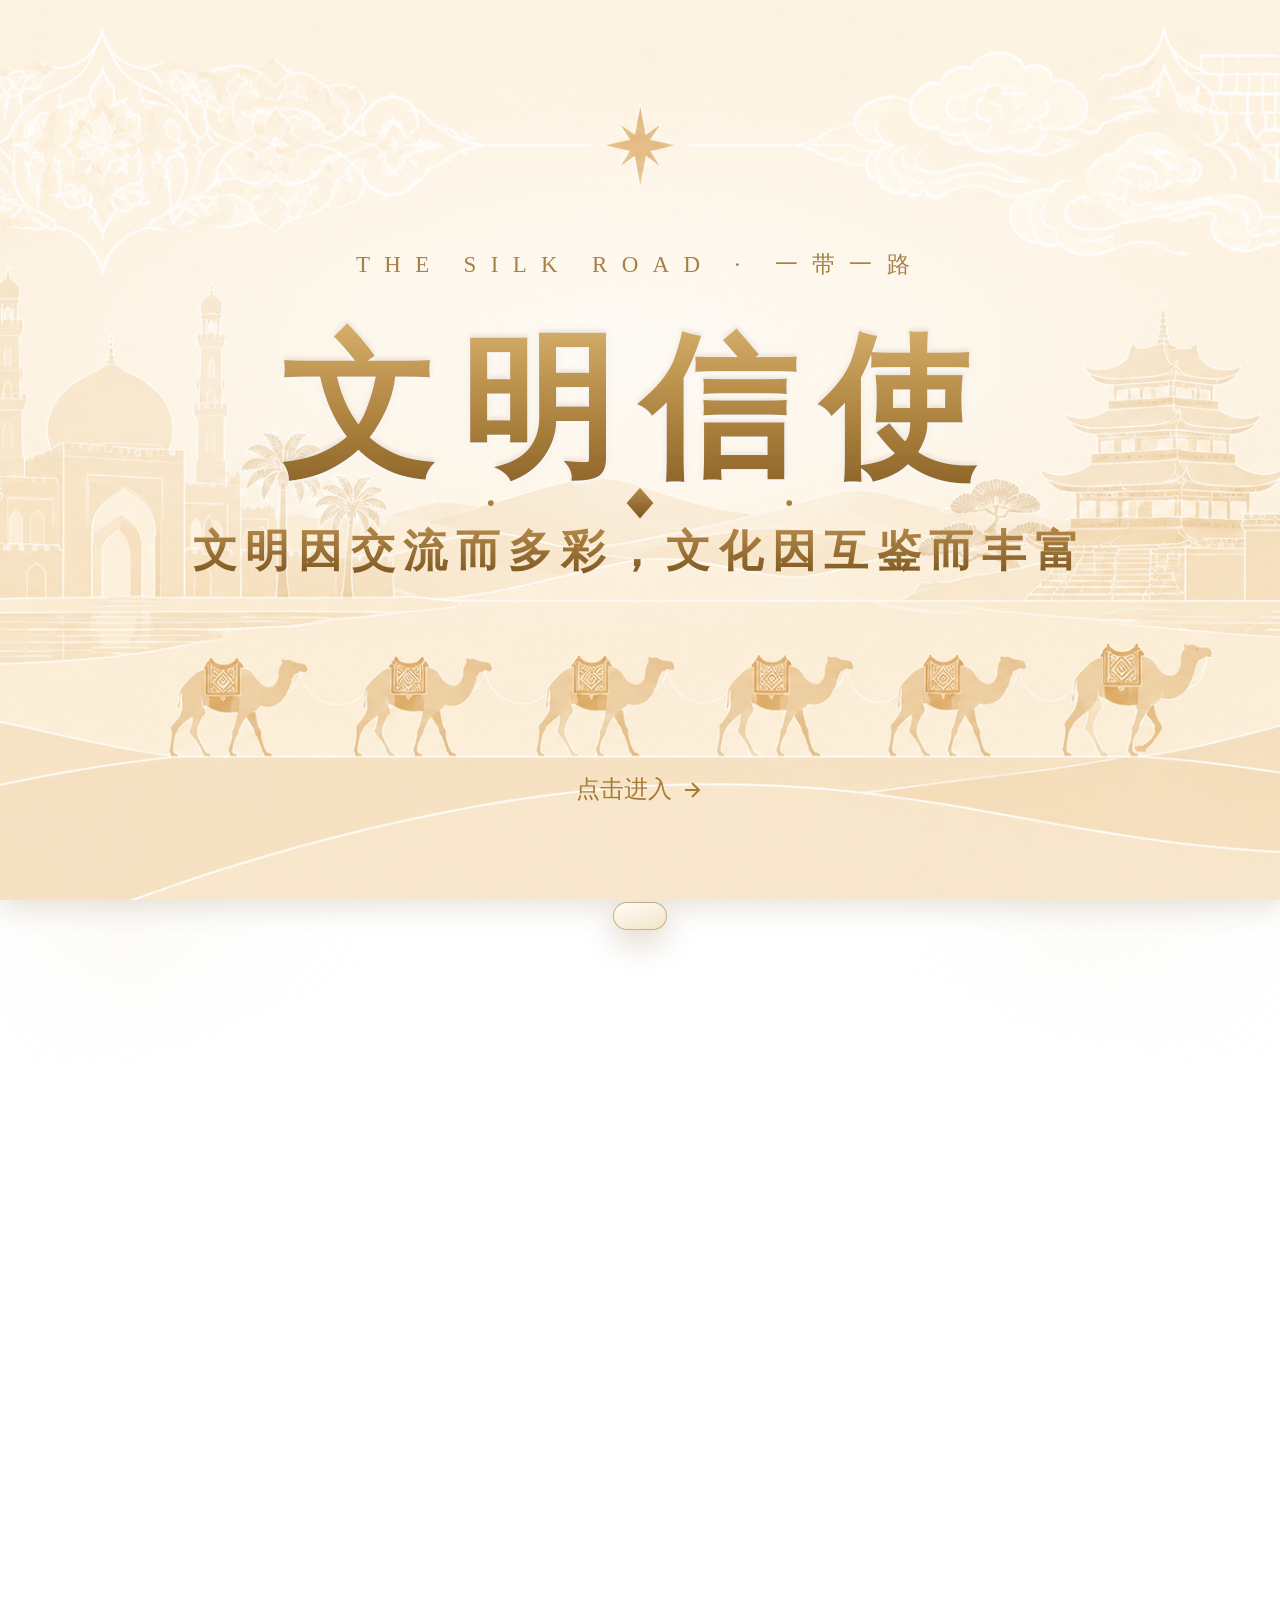
==== index.html @ 12fa2838 "文明信使：中阿数字文化交流平台" ====
<!DOCTYPE html>
<html lang="zh-CN" data-theme="light" data-lang="zh">
<head>
<meta charset="UTF-8">
<meta name="viewport" content="width=device-width, initial-scale=1.0">
<title>文明信使 · 中阿数字文化交流平台</title>
<link rel="stylesheet" href="vendor/swiper-bundle.min.css">
<link rel="stylesheet" href="style.css">
</head>
<body class="cover-open">

<!-- ============ 首屏封面 ============ -->

<!-- ---------- 夜蓝金版：深色主题 ---------- -->
<div id="cover-dark" class="cover-screen">
  <svg xmlns="http://www.w3.org/2000/svg" viewBox="0 0 1672 941" preserveAspectRatio="xMidYMid slice" role="img" aria-label="文明信使 · 一带一路封面（夜蓝金）">
    <defs>
      <clipPath id="n-frame"><rect x="0" y="0" width="1672" height="941"/></clipPath>

      <linearGradient id="n-gold" x1="0" y1="0" x2="0" y2="1">
        <stop offset="0"   stop-color="#FFF0C6"/>
        <stop offset="0.30" stop-color="#F0D290"/>
        <stop offset="0.62" stop-color="#DDB667"/>
        <stop offset="1"   stop-color="#C09343"/>
      </linearGradient>
      <linearGradient id="n-goldSoft" x1="0" y1="0" x2="0" y2="1">
        <stop offset="0" stop-color="#F4DCA4"/>
        <stop offset="1" stop-color="#C89A4D"/>
      </linearGradient>
      <linearGradient id="n-goldLine" x1="0" y1="0" x2="1" y2="0">
        <stop offset="0"   stop-color="#E0B96A" stop-opacity="0"/>
        <stop offset="0.5" stop-color="#E8C784" stop-opacity="0.95"/>
        <stop offset="1"   stop-color="#E0B96A" stop-opacity="0"/>
      </linearGradient>

      <!-- 标题下方极淡的暗部，稳住字的下缘 -->
      <radialGradient id="n-hold" cx="0.5" cy="0.44" r="0.55">
        <stop offset="0" stop-color="#03080F" stop-opacity="0.55"/>
        <stop offset="1" stop-color="#03080F" stop-opacity="0"/>
      </radialGradient>

      <filter id="n-halo" x="-30%" y="-40%" width="160%" height="180%">
        <feDropShadow dx="0" dy="0" stdDeviation="14" flood-color="#E0B96A" flood-opacity="0.28"/>
      </filter>
    </defs>

    <g clip-path="url(#n-frame)">
      <image href="素材/poster_flat_base_navy_gold_16x9.png" x="0" y="0" width="1672" height="941" preserveAspectRatio="none"/>

      <rect x="180" y="120" width="1312" height="560" fill="url(#n-hold)"/>

      <!-- 顶部细金线 -->
      <line x1="350" y1="318" x2="1322" y2="318" stroke="url(#n-goldLine)" stroke-width="1.1" opacity="0.8"/>

      <!-- 主标题 -->
      <g font-family="'Source Han Serif SC','Noto Serif SC','Songti SC',STSong,'SimSun',serif">
        <text x="836" y="282" text-anchor="middle" font-size="24" font-weight="500"
              letter-spacing="15" fill="#CBAA6F" opacity="0.85">THE SILK ROAD · 一带一路</text>
        <text x="836" y="478" text-anchor="middle" font-size="162" font-weight="900"
              letter-spacing="26" fill="url(#n-gold)" filter="url(#n-halo)">文明信使</text>
      </g>

      <!-- 分隔 -->
      <g>
        <path d="M836 506 l14 16 -14 16 -14 -16 z" fill="#E0B96A"/>
        <line x1="688" y1="522" x2="792" y2="522" stroke="url(#n-goldLine)" stroke-width="1.6"/>
        <line x1="880" y1="522" x2="984" y2="522" stroke="url(#n-goldLine)" stroke-width="1.6"/>
        <circle cx="680" cy="522" r="3" fill="#E0B96A"/>
        <circle cx="992" cy="522" r="3" fill="#E0B96A"/>
      </g>

      <!-- 副标题 -->
      <g font-family="'Source Han Serif SC','Noto Serif SC','Songti SC',STSong,'SimSun',serif">
        <text x="836" y="588" text-anchor="middle" font-size="46" font-weight="600"
              letter-spacing="9" fill="url(#n-goldSoft)">文明因交流而多彩，文化因互鉴而丰富</text>
      </g>

      <line x1="430" y1="636" x2="1242" y2="636" stroke="url(#n-goldLine)" stroke-width="1" opacity="0.7"/>
    </g>
  </svg>

  <div class="enter-btn" onclick="enterWebsite()" style="cursor:pointer; font-size:1.5rem; display:flex; align-items:center; justify-content:center; gap:8px; position:absolute; bottom:10%; width:100%; z-index:10000; color:#E8C784;">点击进入 <svg width="24" height="24" viewBox="0 0 24 24" fill="none" stroke="currentColor" stroke-width="2"><path d="M5 12h14M12 5l7 7-7 7"/></svg></div>
</div>

<!-- ---------- 白金版：浅色主题 ---------- -->
<div id="cover-light" class="cover-screen">
  <svg xmlns="http://www.w3.org/2000/svg" viewBox="0 0 1672 941" preserveAspectRatio="xMidYMid slice" role="img" aria-label="文明信使 · 一带一路封面（白金）">
    <defs>
      <clipPath id="cv-frame"><rect x="0" y="0" width="1672" height="941"/></clipPath>

      <!-- 白金版的金：比米金版再深一档，靠暖棕金压住浅底 -->
      <linearGradient id="cv-gold" x1="0" y1="0" x2="0" y2="1">
        <stop offset="0"   stop-color="#D6AF6C"/>
        <stop offset="0.34" stop-color="#BD944F"/>
        <stop offset="0.66" stop-color="#A57B38"/>
        <stop offset="1"   stop-color="#8A6128"/>
      </linearGradient>
      <linearGradient id="cv-goldDark" x1="0" y1="0" x2="0" y2="1">
        <stop offset="0" stop-color="#B4894A"/>
        <stop offset="1" stop-color="#7E5822"/>
      </linearGradient>
      <linearGradient id="cv-goldLine" x1="0" y1="0" x2="1" y2="0">
        <stop offset="0"   stop-color="#C9A55E" stop-opacity="0"/>
        <stop offset="0.5" stop-color="#A8813D" stop-opacity="0.9"/>
        <stop offset="1"   stop-color="#C9A55E" stop-opacity="0"/>
      </linearGradient>

      <!-- 标题区极轻的暖白提亮，把文字从纹样里托出来 -->
      <radialGradient id="cv-lift" cx="0.5" cy="0.46" r="0.52">
        <stop offset="0" stop-color="#FFFFFF" stop-opacity="0.62"/>
        <stop offset="1" stop-color="#FFFFFF" stop-opacity="0"/>
      </radialGradient>

      <filter id="cv-letterPress" x="-20%" y="-40%" width="140%" height="180%">
        <feDropShadow dx="0" dy="2.5" stdDeviation="2.4" flood-color="#FFFFFF" flood-opacity="0.95"/>
        <feDropShadow dx="0" dy="-1.6" stdDeviation="2.2" flood-color="#6E4A16" flood-opacity="0.22"/>
      </filter>
    </defs>

    <g clip-path="url(#cv-frame)">
      <image href="poster_flat_base_white_16x9.png" x="0" y="0" width="1672" height="941" preserveAspectRatio="none"/>

      <rect x="150" y="90" width="1372" height="600" fill="url(#cv-lift)"/>

      <line x1="340" y1="318" x2="1332" y2="318" stroke="url(#cv-goldLine)" stroke-width="1.1" opacity="0.85"/>

      <!-- 主标题 -->
      <g font-family="'Source Han Serif SC','Noto Serif SC','Songti SC',STSong,'SimSun',serif">
        <text x="836" y="284" text-anchor="middle" font-size="24" font-weight="500"
              letter-spacing="15" fill="#9C7534" opacity="0.9">THE SILK ROAD · 一带一路</text>
        <text x="836" y="482" text-anchor="middle" font-size="162" font-weight="900"
              letter-spacing="26" fill="url(#cv-gold)" filter="url(#cv-letterPress)">文明信使</text>
      </g>

      <!-- 分隔 -->
      <g>
        <path d="M836 510 l14 16 -14 16 -14 -16 z" fill="url(#cv-goldDark)"/>
        <line x1="688" y1="526" x2="792" y2="526" stroke="url(#cv-goldLine)" stroke-width="1.6"/>
        <line x1="880" y1="526" x2="984" y2="526" stroke="url(#cv-goldLine)" stroke-width="1.6"/>
        <circle cx="680" cy="526" r="3" fill="#A8813D"/>
        <circle cx="992" cy="526" r="3" fill="#A8813D"/>
      </g>

      <!-- 副标题 -->
      <g font-family="'Source Han Serif SC','Noto Serif SC','Songti SC',STSong,'SimSun',serif">
        <text x="836" y="592" text-anchor="middle" font-size="46" font-weight="600"
              letter-spacing="9" fill="url(#cv-goldDark)">文明因交流而多彩，文化因互鉴而丰富</text>
      </g>

      <line x1="430" y1="640" x2="1242" y2="640" stroke="url(#cv-goldLine)" stroke-width="1" opacity="0.75"/>
    </g>
  </svg>

  <div class="enter-btn" onclick="enterWebsite()" style="cursor:pointer; font-size:1.5rem; display:flex; align-items:center; justify-content:center; gap:8px; position:absolute; bottom:10%; width:100%; z-index:10000; color:#A57B38;">点击进入 <svg width="24" height="24" viewBox="0 0 24 24" fill="none" stroke="currentColor" stroke-width="2"><path d="M5 12h14M12 5l7 7-7 7"/></svg></div>
</div>

<!-- ============ 导航 ============ -->
<header>
  <nav class="nav">
    <div class="logo" onclick="switchPage('home')">
      <span class="crescent">☪</span>
      <span class="brand-txt" data-i18n="brand">文明信使</span>
    </div>
    <div class="nav-actions">
      <button class="btn-ghost" id="langBtn" onclick="toggleLang()">
        <span id="langLabel">العربية</span>
      </button>
      <button class="icon-btn" onclick="toggleTheme()" id="themeBtn" title="切换主题">🌙</button>
    </div>
  </nav>
</header>

<main>
  <!-- ==================== 首页 ==================== -->
  <section class="page active" id="page-home" data-page="home">
    <div class="hero">
      <div class="hero-inner">
        <h1 data-i18n="heroTitle">让文明的符号跨越山海对话</h1>
        <p data-i18n="heroSub">上传一张文化符号图片，AI 为你解读它的历史渊源、工艺演变，以及中华文明与阿拉伯世界交流的动人故事。</p>
      </div>
    </div>

    <!-- 快速入口 -->
    <div class="quick-grid">
      <div class="quick-card" onclick="switchPage('recognize')">
        <span class="q-icon">📷</span>
        <h4 data-i18n="quickRecognize">开始识别</h4>
        <p data-i18n="quickRecognizeSub">上传图片，AI 解读文化符号</p>
      </div>
      <div class="quick-card" onclick="switchPage('qa')">
        <span class="q-icon">💬</span>
        <h4 data-i18n="quickQa">智能问答</h4>
        <p data-i18n="quickQaSub">追问文化符号背后的故事</p>
      </div>
      <div class="quick-card" onclick="switchPage('silk')">
        <span class="q-icon">🛣️</span>
        <h4 data-i18n="quickSilk">丝路走廊</h4>
        <p data-i18n="quickSilkSub">游览沿线国家的文化瑰宝</p>
      </div>
    </div>

    <!-- 一带一路文化走廊 -->
    <div class="glass corridor-block">
      <div class="section-title"><span class="dot"></span><span data-i18n="corridorTitle">一带一路 · 文化走廊</span></div>
      <div class="section-sub" data-i18n="corridorSub">一条商路，串起东西方文明的千年对话</div>
      <!-- 数字古地图 -->
      <div class="silk-map" id="silkMap">
        <!-- 底衬：真实地形影像（NASA Blue Marble 地形阴影，按同一墨卡托投影铺满） -->
        <div class="map-terrain" aria-hidden="true"></div>
        <!-- 纸纹 / 几何回纹 -->
        <div class="map-motifs" id="mapMotifs" aria-hidden="true"></div>
        <svg class="silk-map-svg" id="geoMap" viewBox="0 0 1000 370" preserveAspectRatio="xMidYMid meet"
             role="img" aria-label="丝绸之路地理路线图">
          <defs>
            <linearGradient id="ribbonGrad" gradientUnits="userSpaceOnUse" x1="911" y1="209" x2="113" y2="220">
              <stop offset="0" stop-color="#E9B45A"/>
              <stop offset="0.45" stop-color="#CE7A3A"/>
              <stop offset="1" stop-color="#9E3B2A"/>
            </linearGradient>
            <radialGradient id="caravanGrad">
              <stop offset="0" stop-color="#FFF6D8"/>
              <stop offset="0.45" stop-color="#F2C46B" stop-opacity="0.9"/>
              <stop offset="1" stop-color="#F2C46B" stop-opacity="0"/>
            </radialGradient>
            <filter id="ribbonGlow" x="-20%" y="-20%" width="140%" height="140%">
              <feGaussianBlur stdDeviation="3.5" result="b"/>
              <feMerge><feMergeNode in="b"/><feMergeNode in="SourceGraphic"/></feMerge>
            </filter>
            <filter id="softShadow" x="-30%" y="-30%" width="160%" height="160%">
              <feDropShadow dx="0" dy="1.2" stdDeviation="1.6" flood-color="#5A3A12" flood-opacity="0.45"/>
            </filter>
            <pattern id="hatchSea" width="9" height="9" patternUnits="userSpaceOnUse" patternTransform="rotate(45)">
              <path d="M0 0V9" stroke="currentColor" stroke-width="0.6" opacity="0.28"/>
            </pattern>
          </defs>

          <!-- 经纬网 -->
          <g class="geo-graticule" id="geoGraticule"></g>
          <!-- 海：底纹 + 陆块剪影 -->
          <g class="geo-sea" id="geoSea"></g>
          <!-- 陆地按国家填色（真实国界） -->
          <g class="geo-countries" id="geoCountries"></g>
          <!-- 湖泊 / 河流 -->
          <g class="geo-water" id="geoLakes"></g>
          <g class="geo-rivers" id="geoRivers"></g>
          <!-- 国界勾边 -->
          <g class="geo-borders" id="geoBorders"></g>
          <!-- 国名注记 -->
          <g class="geo-labels" id="geoLabels"></g>

          <!-- 商路：阴影 / 虚线底 / 丝带 / 流光 / 联动进度 / 途经点 -->
          <g class="geo-route">
            <path class="route-shadow" id="routeShadow"/>
            <path class="route-base" id="routeBase"/>
            <path class="route-ribbon" id="routeRibbon" pathLength="1000"/>
            <path class="route-flow" id="routeFlow" pathLength="1000"/>
            <path class="route-progress" id="routeProgress" pathLength="1000"/>
            <g class="route-stops" id="routeStops"></g>
          </g>
          <g class="caravan" id="caravan">
            <circle r="20" fill="url(#caravanGrad)"/>
            <circle r="4.5" class="caravan-core"/>
          </g>

          <!-- 罗盘与比例尺 -->
          <g class="compass" transform="translate(946 52)">
            <circle r="30" class="compass-face"/>
            <circle r="30" class="compass-ring"/>
            <circle r="22" class="compass-thin"/>
            <path d="M0 -34 L5.4 -4 L0 10 L-5.4 -4 Z" class="compass-n"/>
            <path d="M0 34 L5.4 4 L0 -10 L-5.4 4 Z" class="compass-s"/>
            <path d="M-34 0 L-4 5.4 L10 0 L-4 -5.4 Z" class="compass-e"/>
            <path d="M34 0 L4 5.4 L-10 0 L4 -5.4 Z" class="compass-w"/>
            <circle r="2.6" class="compass-pin"/>
            <text y="-40" text-anchor="middle" class="compass-txt">N</text>
          </g>
          <g class="map-scale" id="mapScale" transform="translate(742 344)"></g>
        </svg>
        <div class="map-cartouche" id="mapCartouche"></div>
        <div class="map-regions" id="mapRegions"></div>
        <div class="map-markers" id="mapMarkers"></div>
        <div class="map-legend" id="mapLegend"></div>
      </div>

      <!-- 驿站卡片轮播 -->
      <div class="corridor-carousel">
        <button class="cs-nav cs-prev" id="csPrev" type="button" aria-label="prev"></button>
        <div class="swiper corridor-swiper" id="corridorSwiper">
          <div class="swiper-wrapper" id="corridorSlides"></div>
        </div>
        <button class="cs-nav cs-next" id="csNext" type="button" aria-label="next"></button>
      </div>
      <div class="corridor-hint" id="corridorHint"></div>
    </div>
  </section>

  <!-- ==================== 识别页 ==================== -->
  <section class="page" id="page-recognize" data-page="recognize">
    <div class="glass upload-block">
      <img src="./images/mascot.png" class="mascot-img" alt="mascot">
      <div class="section-title"><span class="dot"></span><span data-i18n="uploadTitle">文化符号智能识别</span></div>
      <div class="section-sub" data-i18n="uploadSub">支持青花瓷、丝绸、阿拉伯生活美学等文化符号的 AI 识别</div>

      <!-- 拖拽上传 -->
      <div class="dropzone" id="dropzone" onclick="document.getElementById('fileInput').click()">
        <div class="up-icon">🏺</div>
        <h3 data-i18n="dropTitle">点击或拖拽图片到此处</h3>
        <p data-i18n="dropDesc">或直接选择下方示例快速体验</p>
        <div class="formats">
          <span class="tag" onclick="event.stopPropagation();demoRecognize('porcelain')" data-i18n="demoPorcelain">🔵 青花瓷</span>
          <span class="tag" onclick="event.stopPropagation();demoRecognize('silk')" data-i18n="demoSilk">🧵 丝绸</span>
          <span class="tag" onclick="event.stopPropagation();demoRecognize('calligraphy')" data-i18n="demoCalligraphy">✒️ 阿拉伯生活美学</span>
        </div>
      </div>
      <input type="file" id="fileInput" accept="image/*" onchange="handleFile(this.files[0])">

      <!-- 加载 -->
      <div class="loading-box" id="loadingBox">
        <div class="scanner" id="scanner">
          <div class="scan-line"></div>
        </div>
        <div class="spinner"></div>
        <p data-i18n="analyzing">AI 正在识别文化符号…</p>
        <div class="loading-steps" id="loadingSteps"></div>
      </div>

      <!-- 结果 -->
      <div class="result-box" id="resultBox">
        <div class="result-head">
          <img class="result-thumb" id="resultThumb" alt="识别图">
          <div class="result-info">
            <div class="label" data-i18n="recognized">识别结果</div>
            <h2 id="resultName">—<span class="ar-name" id="resultNameAr"></span></h2>
            <div class="confidence">
              <span data-i18n="confidence">置信度</span>
              <div class="conf-bar"><div class="conf-fill" id="confFill"></div></div>
              <span class="conf-num" id="confNum">0%</span>
            </div>
          </div>
        </div>
        <button class="btn-ghost reset-btn" onclick="resetAll()">
          <span>↺</span><span data-i18n="reset">重新识别</span>
        </button>
      </div>
    </div>

    <!-- AI 叙事区 -->
    <div class="glass narrative-block" id="narrativeBlock">
      <div class="section-title">
        <span class="dot"></span>
        <span data-i18n="narrativeTitle">深度文化叙事</span>
        <span class="ai-badge">✦ AI</span>
      </div>
      <div class="section-sub" id="narrativeSub" data-i18n="narrativeSub">由 AI 生成的文化符号深度解读</div>
      <div class="narrative-content" id="narrativeContent"></div>
    </div>

    <!-- 丝路好物推荐区：识别成功后才显示（初始隐藏） -->
    <div class="recommend-block" id="recSection" style="display:none;">
      <div class="section-title"><span class="dot"></span><span data-i18n="recTitle">🛣️ 丝路好物 · 从长安到巴格达</span></div>
      <div class="section-sub" data-i18n="recSub">依识别结果匹配沿途驿站精选，每件好物都标注它的产地</div>
      <div class="card-grid" id="recGrid"></div>
    </div>
  </section>

  <!-- ==================== 问答页 ==================== -->
  <section class="page" id="page-qa" data-page="qa">
    <div class="glass qa-block">
      <img src="./images/mascot.png" class="mascot-img" alt="mascot">
      <div class="section-title">
        <span class="dot"></span>
        <span data-i18n="qaTitle">智能文化问答</span>
        <span class="ai-badge">✦ AI</span>
      </div>
      <div class="section-sub" data-i18n="qaSub">向 AI 提问，深入了解文化符号背后的故事</div>

      <div class="chat-window" id="chatWindow"></div>

      <div class="suggest-chips" id="suggestChips"></div>

      <div class="chat-input-row">
        <input type="text" id="chatInput" data-i18n-ph="chatPlaceholder" placeholder="输入你的问题，例如：这个纹样有什么含义？" onkeydown="if(event.key==='Enter')sendMessage()">
        <button class="send-btn" onclick="sendMessage()" data-i18n="send">发送</button>
      </div>
    </div>
  </section>

  <!-- ==================== 丝路页 ==================== -->
  <section class="page" id="page-silk" data-page="silk">
    <div class="section-title"><span class="dot"></span><span data-i18n="silkTitle">🛣️ 一带一路 · 文化符号地图</span></div>
    <div class="section-sub" data-i18n="silkSub">跨越陆海两端的丝路文明，探索中阿文化交流的璀璨瑰宝</div>
    <div class="silk-grid" id="silkGrid"></div>

    <!-- 丝路箴言：补满页面下半部，兼作文化注解 -->
    <div class="silk-epilogue">
      <div class="epi-motif" aria-hidden="true"></div>
      <h3 class="epi-title">文明因交流而多彩 · الحضارات تثري بعضها بالتبادل</h3>
      <p class="epi-sub">从长安的织机到大马士革的铜匠作坊，器物往来之间，技艺与信仰也一同远行。</p>
      <div class="epi-grid">
        <div class="epi-item">
          <span class="epi-icon">🏺</span>
          <h4>瓷器之路 · طريق الخزف</h4>
          <p>景德镇的钴料来自波斯，青花纹样则融入了伊斯兰缠枝。一件瓷器，是两地匠人共同的签名。</p>
        </div>
        <div class="epi-item">
          <span class="epi-icon">✒️</span>
          <h4>书法与纹样 · الخط والزخرفة</h4>
          <p>阿拉伯生活美学的连笔韵律，与中式纹样的绵延线形遥相呼应，都在纸与瓷上留住了时间。</p>
        </div>
        <div class="epi-item">
          <span class="epi-icon">🧭</span>
          <h4>星盘与罗盘 · الإسطرلاب والبوصلة</h4>
          <p>阿拉伯天文学东传，与中国的指南针相遇于海上丝路，共同指向了更远的世界。</p>
        </div>
      </div>
    </div>
  </section>

  <!-- ==================== 我的页面 ==================== -->
  <section class="page" id="page-profile" data-page="profile">
    <div class="glass profile-head">
      <div class="avatar">☪</div>
      <div class="profile-meta">
        <h3 data-i18n="profileName">文明旅行者</h3>
        <p data-i18n="profileTag">丝路数字驿站 · 会员</p>
      </div>
    </div>

    <div class="profile-stats">
      <div class="stat-card"><span class="stat-num" id="statScan">0</span><span class="stat-label" data-i18n="statScan">识别次数</span></div>
      <div class="stat-card"><span class="stat-num" id="statAsk">0</span><span class="stat-label" data-i18n="statAsk">提问次数</span></div>
      <div class="stat-card"><span class="stat-num" id="statFav">0</span><span class="stat-label" data-i18n="statFav">收藏好物</span></div>
    </div>

    <div class="glass history-block">
      <div class="history-head">
        <div class="section-title"><span class="dot"></span><span data-i18n="historyTitle">识别历史</span></div>
        <button class="btn-ghost clear-btn" onclick="clearHistory()" data-i18n="clearHistory">清空</button>
      </div>
      <div class="history-list" id="historyList"></div>
    </div>

    <div class="glass footprint-block">
      <div class="history-head">
        <div class="section-title"><span class="dot"></span><span data-i18n="footprintTitle">浏览足迹</span></div>
        <button class="btn-ghost clear-btn" onclick="clearFootprints()" data-i18n="clearFootprint">清空</button>
      </div>
      <div class="history-list" id="footprintList"></div>
    </div>

    <div class="glass fav-block">
      <div class="history-head">
        <div class="section-title"><span class="dot"></span><span data-i18n="favTitle">收藏好物</span></div>
        <button class="btn-ghost clear-btn" onclick="clearFavorites()" data-i18n="clearFav">清空</button>
      </div>
      <div class="card-grid" id="favGrid"></div>
    </div>

    <div class="glass settings-block">
      <div class="section-title"><span class="dot"></span><span data-i18n="settingsTitle">偏好设置</span></div>
      <div class="setting-row" onclick="toggleTheme()">
        <span data-i18n="settingTheme">深色 / 浅色主题</span>
        <span class="setting-val" id="settingThemeVal">🌙</span>
      </div>
      <div class="setting-row" onclick="toggleLang()">
        <span data-i18n="settingLang">语言 Language</span>
        <span class="setting-val" id="settingLangVal">العربية</span>
      </div>
    </div>
  </section>

  <!-- 页脚（各页共享） -->
  <footer>
    <div class="footer-slogan" data-i18n="slogan">文明因交流而多彩，文化因互鉴而丰富</div>
    <div class="footer-newstart" data-i18n="newStart">文明信使 · 让每一次扫描都成为文明对话的新开始</div>
    <div class="footer-copy">© 2026 文明信使 Civilization Messenger · <span data-i18n="rights">保留所有权利</span></div>
  </footer>
</main>

<!-- ==================== 底部 Tab 导航 ==================== -->
<nav class="tabbar" id="tabbar">
  <button class="tab active" data-tab="home" onclick="switchPage('home')">
    <span class="tab-icon">🏠</span><span class="tab-label" data-i18n="tabHome">首页</span>
  </button>
  <button class="tab" data-tab="recognize" onclick="switchPage('recognize')">
    <span class="tab-icon">📷</span><span class="tab-label" data-i18n="tabRecognize">识别</span>
  </button>
  <button class="tab" data-tab="qa" onclick="switchPage('qa')">
    <span class="tab-icon">💬</span><span class="tab-label" data-i18n="tabQa">问答</span>
  </button>
  <button class="tab" data-tab="silk" onclick="switchPage('silk')">
    <span class="tab-icon">🛣️</span><span class="tab-label" data-i18n="tabSilk">丝路</span>
  </button>
  <button class="tab" data-tab="profile" onclick="switchPage('profile')">
    <span class="tab-icon">👤</span><span class="tab-label" data-i18n="tabProfile">我的</span>
  </button>
</nav>

<div class="toast" id="toast"></div>

<!-- 驿站详情弹窗（内容由 script.js 注入） -->
<div class="city-overlay" id="cityOverlay" aria-hidden="true">
  <div class="city-dialog" id="cityDialog" role="dialog" aria-modal="true" aria-labelledby="cityTitle"></div>
</div>

<script src="vendor/swiper-bundle.min.js"></script>
<script src="mapdata.js"></script>
<script src="cities.js"></script>
<script src="script.js"></script>


</body>
</html>
---- style.css ----
/* ============ 主题变量 ============ */
:root {
  /* 鎏金 / 大漠金 */
  --gold: #D4AF37;
  --gold-light: #E8CD7A;
  --gold-bright: #F5E2A8;
  --gold-dark: #C49B5E;
  --gold-deep: #8A6A2F;

  /* 青金石蓝 · 赤红 */
  --blue: #0B1A2A;
  --blue-light: #16304A;
  --blue-deep: #060F1A;

  --cinnabar: #8B0000;
  --cinnabar-deep: #5E0000;
  --jade: #2C8C79;
  --jade-deep: #14534A;

  /* 底色：极深青金石蓝 / 古卷暖白 */
  --bg: #050B14;
  --bg-alt: #071120;
  --bg-warm: #14100A;
  --text: #F5DEB3;
  --text-soft: #CBBFA6;
  --text-muted: #9C9078;

  --glass-bg: rgba(16, 29, 46, 0.9);
  --glass-border: rgba(212, 175, 55, 0.6);
  --glass-shadow: rgba(0, 0, 0, 0.6);
  --card-bg: rgba(16, 29, 46, 0.9);
  --chrome-bg: rgba(8, 17, 28, 0.92);

  --shadow-sm: 0 4px 16px rgba(0,0,0,0.5), inset 0 1px 0 rgba(212,175,55,0.08);
  --shadow-md: 0 10px 34px rgba(0,0,0,0.58), inset 0 1px 0 rgba(212,175,55,0.10);
  --shadow-lg: 0 18px 54px rgba(0,0,0,0.68), 0 0 34px rgba(212,175,55,0.12), inset 0 1px 0 rgba(212,175,55,0.12);

  --radius: 20px;
  --radius-sm: 12px;
  --transition: 0.4s cubic-bezier(0.25, 0.8, 0.25, 1);
  --font-title: "Source Han Serif SC", "Noto Serif SC", "Songti SC", "STSong", "SimSun", serif;
}

/* 玄夜：更深、更沉，金色更亮 */
[data-theme="dark"] {
  --bg: #03070E;
  --bg-alt: #050B14;
  --bg-warm: #120E08;
  --text: #F5DEB3;
  --text-soft: #C9BDA4;
  --text-muted: #998D75;

  --glass-bg: rgba(16, 29, 46, 0.9);
  --glass-border: rgba(212, 175, 55, 0.62);
  --glass-shadow: rgba(0, 0, 0, 0.68);
  --card-bg: rgba(16, 29, 46, 0.9);
  --chrome-bg: rgba(5, 12, 20, 0.95);

  --shadow-sm: 0 4px 16px rgba(0,0,0,0.58), inset 0 1px 0 rgba(212,175,55,0.09);
  --shadow-md: 0 12px 38px rgba(0,0,0,0.68), inset 0 1px 0 rgba(212,175,55,0.11);
  --shadow-lg: 0 20px 60px rgba(0,0,0,0.78), 0 0 40px rgba(212,175,55,0.14), inset 0 1px 0 rgba(212,175,55,0.13);
}

/* 羊皮纸：米金底 + 青金石深蓝文字 */
[data-theme="light"] {
  --gold: #A8792F;
  --gold-light: #C79A4E;
  --gold-bright: #8E5F16;
  --gold-dark: #7E5518;
  --gold-deep: #5E3D0E;

  --blue: #0B1A2A;
  --blue-light: #16304A;
  --blue-deep: #060F1A;

  --bg: #F5F0E6;
  --bg-alt: #EFE7D8;
  --bg-warm: #E6DAC2;
  --text: #0B1A2A;
  --text-soft: #24384F;
  --text-muted: #4A5B70;

  --glass-bg: rgba(245, 240, 230, 0.82);
  --glass-border: rgba(168, 121, 47, 0.45);
  --glass-shadow: rgba(120, 86, 36, 0.16);
  --card-bg: rgba(250, 246, 238, 0.9);
  --chrome-bg: rgba(247, 242, 232, 0.95);

  --shadow-sm: 0 4px 16px rgba(120,86,36,0.12), inset 0 1px 0 rgba(255,255,255,0.7);
  --shadow-md: 0 10px 32px rgba(120,86,36,0.16), inset 0 1px 0 rgba(255,255,255,0.75);
  --shadow-lg: 0 18px 48px rgba(120,86,36,0.22), 0 0 30px rgba(168,121,47,0.16), inset 0 1px 0 rgba(255,255,255,0.8);
}

/* ============ 基础 ============ */
* { margin: 0; padding: 0; box-sizing: border-box; }

body {
  font-family: "PingFang SC", "Noto Sans SC", "Segoe UI", -apple-system, sans-serif;
  /* 全局背景图：深色版。用 multiply 混合压暗花纹，不额外叠任何层 */
  background-color: #575f6b;
  background-image: url('./images/bg-dark.png');
  background-position: center center;
  background-size: cover;
  background-repeat: no-repeat;
  background-attachment: fixed;
  background-blend-mode: multiply;
  color: var(--text);
  line-height: 1.7;
  min-height: 100vh;
  transition: background var(--transition), color var(--transition);
  overflow-x: hidden;
}

/* 流金丝带：两条横贯全屏的发光曲线（内联 SVG，无外部图片） */
body::before {
  content: "";
  position: fixed;
  inset: -8%;
  z-index: -2;
  pointer-events: none;
  background-image: url("data:image/svg+xml;utf8,<svg xmlns='http://www.w3.org/2000/svg' width='1600' height='1000' viewBox='0 0 1600 1000' preserveAspectRatio='none'><defs><linearGradient id='g1' x1='0' y1='0' x2='1' y2='1'><stop offset='0' stop-color='%23D4AF37' stop-opacity='0'/><stop offset='0.18' stop-color='%23F5E2A8' stop-opacity='0.95'/><stop offset='0.42' stop-color='%23D4AF37' stop-opacity='0.5'/><stop offset='0.66' stop-color='%23FFE9B8' stop-opacity='0.9'/><stop offset='0.86' stop-color='%23C49B5E' stop-opacity='0.45'/><stop offset='1' stop-color='%23D4AF37' stop-opacity='0'/></linearGradient><linearGradient id='g2' x1='1' y1='1' x2='0' y2='0'><stop offset='0' stop-color='%238B0000' stop-opacity='0'/><stop offset='0.25' stop-color='%23D4AF37' stop-opacity='0.75'/><stop offset='0.5' stop-color='%23F5E2A8' stop-opacity='0.95'/><stop offset='0.75' stop-color='%23C49B5E' stop-opacity='0.6'/><stop offset='1' stop-color='%238B0000' stop-opacity='0'/></linearGradient><filter id='b1' x='-20%' y='-20%' width='140%' height='140%'><feGaussianBlur stdDeviation='9'/></filter><filter id='b2' x='-20%' y='-20%' width='140%' height='140%'><feGaussianBlur stdDeviation='3'/></filter></defs><g fill='none' stroke-linecap='round'><path d='M-140 880 C 220 640 440 980 800 760 S 1280 400 1780 560' stroke='url(%23g1)' stroke-width='18' opacity='0.16' filter='url(%23b1)'/><path d='M-140 880 C 220 640 440 980 800 760 S 1280 400 1780 560' stroke='url(%23g1)' stroke-width='2.4' opacity='0.85'/><path d='M-140 880 C 220 640 440 980 800 760 S 1280 400 1780 560' stroke='%23F5E2A8' stroke-width='0.8' opacity='0.5'/><path d='M-140 600 C 260 900 520 520 900 700 S 1340 960 1780 740' stroke='url(%23g2)' stroke-width='22' opacity='0.14' filter='url(%23b1)'/><path d='M-140 600 C 260 900 520 520 900 700 S 1340 960 1780 740' stroke='url(%23g2)' stroke-width='2' opacity='0.8'/><path d='M-140 600 C 260 900 520 520 900 700 S 1340 960 1780 740' stroke='url(%23g2)' stroke-width='0.7' opacity='0.45' filter='url(%23b2)'/></g><g fill='%23F5E2A8' opacity='0.7'><circle cx='210' cy='768' r='2.4'/><circle cx='520' cy='852' r='1.6'/><circle cx='905' cy='700' r='2.8'/><circle cx='1230' cy='556' r='1.6'/><circle cx='1470' cy='590' r='2.2'/><circle cx='330' cy='700' r='1.4'/><circle cx='1160' cy='820' r='2'/></g></svg>");
  background-repeat: no-repeat;
  background-size: 138% 138%;
  background-position: 0% 50%;
  opacity: 0.92;
  animation: ribbonDrift 28s ease-in-out infinite alternate;
  will-change: background-position, opacity;
}
@keyframes ribbonDrift {
  0% { background-position: 0% 44%; opacity: 0.5; }
  45% { opacity: 0.95; }
  100% { background-position: 100% 56%; opacity: 0.62; }
}
/* 云纹 / 回纹 / 水墨颗粒 三层叠纹 */
body::after {
  content: "";
  position: fixed;
  inset: 0;
  z-index: -1;
  pointer-events: none;
  opacity: 0.34;
  background-image:
    url("data:image/svg+xml;utf8,<svg xmlns='http://www.w3.org/2000/svg' width='160' height='160' viewBox='0 0 160 160'><g fill='none' stroke='%23C9A063' stroke-opacity='0.16' stroke-width='1.2' stroke-linecap='round'><path d='M18 44c0-11 9-20 20-20s20 9 20 20-9 20-20 20c-7 0-13-3-17-9'/><path d='M38 44a8 8 0 1 1 8 8'/><path d='M96 118c0-9 7-16 16-16s16 7 16 16-7 16-16 16-16-7-16-16z'/><path d='M104 118h16'/><path d='M4 128c14-10 26 10 40 0s26 10 40 0 26 10 40 0 26 10 40 0' stroke-opacity='0.10'/></g></svg>"),
    url("data:image/svg+xml;utf8,<svg xmlns='http://www.w3.org/2000/svg' width='200' height='200'><filter id='n'><feTurbulence type='fractalNoise' baseFrequency='0.8' numOctaves='4' stitchTiles='stitch'/><feColorMatrix values='0 0 0 0 0.35  0 0 0 0 0.26  0 0 0 0 0.14  0 0 0 0.5 0'/></filter><rect width='100%' height='100%' filter='url(%23n)' opacity='0.28'/></svg>");
  background-size: 160px 160px, 200px 200px;
  mask-image: radial-gradient(ellipse 85% 80% at 50% 40%, #000 30%, transparent 92%);
  -webkit-mask-image: radial-gradient(ellipse 85% 80% at 50% 40%, #000 30%, transparent 92%);
}
[data-theme="dark"] body::after { opacity: 0.4; }

/* ============ 左右流金丝带（纯 CSS，无图片） ============ */
main::before,
main::after {
  content: "";
  position: fixed;
  top: -20%;
  bottom: -20%;
  width: min(34vw, 420px);
  z-index: -1;
  pointer-events: none;
  opacity: 0.75;
  filter: blur(2px);
  animation: ribbonBreathe 16s ease-in-out infinite alternate;
}
/* 左：赤红 → 鎏金 */
main::before {
  left: -14vw;
  transform: rotate(-16deg);
  background:
    linear-gradient(90deg, rgba(139,0,0,0) 0%, rgba(139,0,0,0.42) 26%, rgba(212,175,55,0.34) 62%, rgba(245,226,168,0.10) 92%, transparent 100%);
  mask-image: linear-gradient(180deg, transparent 0%, #000 18%, #000 82%, transparent 100%);
  -webkit-mask-image: linear-gradient(180deg, transparent 0%, #000 18%, #000 82%, transparent 100%);
}
/* 右：青金 → 鎏金 */
main::after {
  right: -14vw;
  transform: rotate(16deg);
  animation-delay: -8s;
  background:
    linear-gradient(270deg, rgba(11,26,42,0) 0%, rgba(17,38,64,0.55) 24%, rgba(212,175,55,0.34) 62%, rgba(245,226,168,0.12) 92%, transparent 100%);
  mask-image: linear-gradient(180deg, transparent 0%, #000 18%, #000 82%, transparent 100%);
  -webkit-mask-image: linear-gradient(180deg, transparent 0%, #000 18%, #000 82%, transparent 100%);
}
@keyframes ribbonBreathe {
  0% { opacity: 0.42; filter: blur(3px); }
  100% { opacity: 0.85; filter: blur(1px); }
}
[data-theme="light"] main::before,
[data-theme="light"] main::after {
  /* 浅色模式：去掉赤红/青蓝丝带，仅留极淡暖米光晕 */
  background: linear-gradient(90deg, rgba(236,227,210,0) 0%, rgba(236,227,210,0.45) 40%, rgba(236,227,210,0) 100%);
  opacity: 0.5;
  animation: none;
}

[dir="rtl"] { font-family: "Noto Naskh Arabic", "PingFang SC", "Segoe UI", sans-serif; }

/* ============ 导航栏 ============ */
header {
  position: sticky;
  top: 0;
  z-index: 100;
  backdrop-filter: blur(18px) saturate(160%);
  -webkit-backdrop-filter: blur(18px) saturate(160%);
  background: var(--chrome-bg);
  border-bottom: 1px solid var(--glass-border);
  box-shadow: 0 8px 30px rgba(0,0,0,0.5), inset 0 -1px 0 rgba(201,160,99,0.18), inset 0 1px 0 rgba(255,226,176,0.06);
}
/* 星河沙尘：导航栏两侧的金色光晕与星尘 */
header::before,
header::after {
  content: "";
  position: absolute;
  top: 0;
  bottom: 0;
  width: 260px;
  pointer-events: none;
  z-index: -1;
}
header::before {
  left: 0;
  background:
    radial-gradient(circle 2px at 22% 34%, rgba(245,226,168,0.85), transparent 60%),
    radial-gradient(circle 1.5px at 48% 68%, rgba(245,226,168,0.7), transparent 60%),
    radial-gradient(circle 2.5px at 76% 26%, rgba(255,233,184,0.8), transparent 60%),
    radial-gradient(circle 1px at 88% 74%, rgba(245,226,168,0.6), transparent 60%),
    radial-gradient(ellipse 70% 60% at 0% 50%, rgba(212,175,55,0.30), transparent 70%);
  filter: blur(0.4px);
}
header::after {
  right: 0;
  background:
    radial-gradient(circle 2px at 78% 30%, rgba(245,226,168,0.85), transparent 60%),
    radial-gradient(circle 1.5px at 52% 72%, rgba(245,226,168,0.7), transparent 60%),
    radial-gradient(circle 2.5px at 24% 28%, rgba(255,233,184,0.8), transparent 60%),
    radial-gradient(circle 1px at 12% 66%, rgba(245,226,168,0.6), transparent 60%),
    radial-gradient(ellipse 70% 60% at 100% 50%, rgba(46,92,148,0.30), transparent 70%);
  filter: blur(0.4px);
}
.nav {
  max-width: 1200px;
  margin: 0 auto;
  padding: 14px 24px;
  display: flex;
  align-items: center;
  justify-content: space-between;
  gap: 16px;
}
.logo {
  display: flex;
  align-items: center;
  gap: 10px;
  font-size: 1.4rem;
  font-weight: 700;
  letter-spacing: 2.5px;
  cursor: pointer;
}
.logo .crescent {
  display: inline-flex;
  align-items: center;
  justify-content: center;
  width: 40px; height: 40px;
  border-radius: 50%;
  background: radial-gradient(circle at 32% 28%, var(--gold-light), var(--gold) 42%, var(--gold-deep) 100%);
  color: #2A1B08;
  font-size: 1.3rem;
  border: 1px solid rgba(255,232,180,0.55);
  box-shadow: 0 0 0 1px rgba(0,0,0,0.5), 0 6px 18px rgba(201,160,99,0.45), inset 0 1px 2px rgba(255,255,255,0.5);
  animation: float 4s ease-in-out infinite;
}
.logo .brand-txt {
  background: linear-gradient(100deg, #FFF3D2 8%, var(--gold-light) 32%, var(--gold) 58%, #E9C784 82%, #FFF3D2 100%);
  background-size: 220% auto;
  -webkit-background-clip: text;
  background-clip: text;
  -webkit-text-fill-color: transparent;
  filter: drop-shadow(0 1px 0 rgba(0,0,0,0.55)) drop-shadow(0 0 12px rgba(201,160,99,0.45));
  animation: shine 9s linear infinite;
}

.nav-actions { display: flex; align-items: center; gap: 10px; }

.btn-ghost {
  display: inline-flex;
  align-items: center;
  gap: 6px;
  padding: 9px 16px;
  border: 1px solid var(--glass-border);
  border-radius: 999px;
  background: linear-gradient(180deg, rgba(255,226,176,0.08), rgba(0,0,0,0.25)), var(--card-bg);
  color: var(--text);
  font-size: 0.9rem;
  font-weight: 600;
  letter-spacing: 0.4px;
  cursor: pointer;
  transition: var(--transition);
  box-shadow: inset 0 1px 0 rgba(255,226,176,0.10), 0 2px 10px rgba(0,0,0,0.35);
  backdrop-filter: blur(8px);
}
.btn-ghost:hover {
  transform: translateY(-2px);
  color: var(--gold-bright);
  box-shadow: var(--shadow-md), 0 0 18px rgba(201,160,99,0.28);
  border-color: var(--gold);
}
.icon-btn {
  width: 42px; height: 42px;
  display: inline-flex;
  align-items: center;
  justify-content: center;
  font-size: 1.15rem;
  border-radius: 50%;
  border: 1px solid var(--glass-border);
  background: radial-gradient(circle at 50% 30%, rgba(255,226,176,0.10), rgba(0,0,0,0.25)), var(--card-bg);
  color: var(--text);
  cursor: pointer;
  transition: var(--transition);
  box-shadow: inset 0 1px 0 rgba(255,226,176,0.10), 0 2px 10px rgba(0,0,0,0.35);
}
.icon-btn:hover { transform: translateY(-2px) rotate(8deg); box-shadow: var(--shadow-md), 0 0 18px rgba(201,160,99,0.3); border-color: var(--gold); }

/* ============ 布局 ============ */
main { max-width: 1200px; margin: 0 auto; padding: 40px 24px calc(90px + env(safe-area-inset-bottom)); }

/* 多页面切换 */
.page { display: none; }
.page.active { display: block; animation: pageIn 0.5s cubic-bezier(0.16,1,0.3,1); }
@keyframes pageIn { from { opacity: 0; transform: translateY(16px); } to { opacity: 1; transform: translateY(0); } }
/* 滑动方向进入动画 */
.page.active.from-right { animation: slideFromRight 0.4s cubic-bezier(0.16,1,0.3,1); }
.page.active.from-left { animation: slideFromLeft 0.4s cubic-bezier(0.16,1,0.3,1); }
@keyframes slideFromRight { from { opacity: 0; transform: translateX(40px); } to { opacity: 1; transform: translateX(0); } }
@keyframes slideFromLeft { from { opacity: 0; transform: translateX(-40px); } to { opacity: 1; transform: translateX(0); } }

/* 页内区块间距（原 section 间距在此保留） */
.upload-block, .narrative-block, .qa-block, .corridor-block,
.recommend-block, .profile-head, .history-block, .settings-block, .fav-block, .footprint-block { margin-bottom: 28px; }
.narrative-block:not(.show) { display: none; }

.section-title {
  font-family: var(--font-title);
  font-size: 1.5rem;
  font-weight: 800;
  letter-spacing: 1.5px;
  margin-bottom: 6px;
  display: flex;
  align-items: center;
  gap: 10px;
  color: var(--gold-bright);
  text-shadow:
    0 1px 0 rgba(0,0,0,0.8),
    0 2px 2px rgba(0,0,0,0.55),
    0 0 14px rgba(212,175,55,0.55),
    0 0 34px rgba(212,175,55,0.28),
    0 0 70px rgba(139,0,0,0.35);
}
.section-title .dot {
  width: 10px; height: 10px; border-radius: 50%;
  background: radial-gradient(circle at 35% 30%, #FFF1C6, var(--gold) 55%, var(--gold-deep));
  box-shadow: 0 0 0 3px rgba(201,160,99,0.14), 0 0 14px rgba(201,160,99,0.8);
  flex-shrink: 0;
}
.section-sub { color: var(--text-muted); font-size: 0.95rem; letter-spacing: 0.3px; margin-bottom: 22px; }

/* ============ 首页 Hero：全幅大图 ============ */
.hero {
  position: relative;
  text-align: center;
  /* 全幅出血：突破 main 的 1200px 宽度与左右内边距 */
  width: 100vw;
  margin-left: calc(50% - 50vw);
  margin-right: calc(50% - 50vw);
  margin-top: -40px;   /* 抵消 main 的 padding-top，紧贴导航栏 */
  margin-bottom: 32px;
  height: 50vh;
  min-height: 320px;
  padding: 0;
  display: flex;
  flex-direction: column;
  align-items: center;
  justify-content: center;
  overflow: hidden;
  background-image: url("素材/silkroad_hero_whitegold_16x9.png");  /* 浅色：白金 */
  background-size: cover;
  background-position: center;
  background-repeat: no-repeat;
}
/* 深色主题：夜蓝金 */
[data-theme="dark"] .hero {
  background-image: url("素材/silkroad_night_2x1.png");
}

/* 暗色遮罩：压住图片，保证文字清晰 */
.hero::before {
  content: "";
  position: absolute;
  inset: 0;
  pointer-events: none;
  background: linear-gradient(180deg, rgba(3,7,14,0.60) 0%, rgba(3,7,14,0.35) 45%, rgba(3,7,14,0.70) 100%);
}
[data-theme="light"] .hero::before {
  /* 浅色模式：不用暗色压图，改用米白提亮，和浅色主题的底色融为一体 */
  background:
    radial-gradient(ellipse 64% 82% at 50% 50%, rgba(255,253,247,0.72) 0%, rgba(255,252,244,0.40) 60%, rgba(255,252,244,0) 100%),
    linear-gradient(180deg, rgba(245,240,230,0.26) 0%, rgba(245,240,230,0.08) 50%, rgba(245,240,230,0.30) 100%);
}

/* 文字层：浮在图片正中央 */
.hero-inner {
  position: relative;
  z-index: 1;
  padding: 0 24px;
  max-width: 900px;
}
.hero h1 {
  font-family: var(--font-title);
  font-size: clamp(1.8rem, 4.6vw, 3.2rem);
  font-weight: 900;
  letter-spacing: 4px;
  line-height: 1.3;
  margin-bottom: 18px;
  background: linear-gradient(100deg, #FFF8E4 0%, #F3DCA0 28%, #E8C87A 50%, #F3DCA0 72%, #FFF8E4 100%);
  background-size: 220% auto;
  -webkit-background-clip: text;
  background-clip: text;
  -webkit-text-fill-color: transparent;
  filter:
    drop-shadow(0 2px 6px rgba(0,0,0,0.60))
    drop-shadow(0 0 26px rgba(0,0,0,0.45));
  animation: shine 8s linear infinite;
}
.hero p {
  color: #F4EBDD;
  font-size: clamp(0.95rem, 1.6vw, 1.08rem);
  line-height: 1.75;
  max-width: 660px;
  margin: 0 auto;
  letter-spacing: 0.4px;
  text-shadow: 0 1px 3px rgba(0,0,0,0.75), 0 0 20px rgba(0,0,0,0.5);
}

/* 玉石卡片：统一的深邃青金石蓝底 + 极细金色边框 */
.glass {
  position: relative;
  background: linear-gradient(145deg, #101d2e, #0b1420);
  border: 1px solid rgba(196, 155, 94, 0.4);
  border-radius: var(--radius);
  backdrop-filter: blur(20px);
  -webkit-backdrop-filter: blur(20px);
  box-shadow:
    0 20px 50px rgba(0,0,0,0.5),
    0 0 0 1px rgba(212,175,55,0.18),
    /* 金色发光边框 */
    0 0 22px rgba(212,175,55,0.16),
    0 0 60px rgba(10,22,40,0.5),
    inset 0 0 0 1px rgba(212,175,55,0.14),
    inset 0 1px 0 rgba(245,226,168,0.18),
    inset 0 -1px 0 rgba(0,0,0,0.6);
}
/* 深色模式：其余卡面统一到同一个青金石蓝系，禁止大面积红色 */
[data-theme="dark"] .quick-card,
[data-theme="dark"] .rec-card,
[data-theme="dark"] .route-card,
[data-theme="dark"] .silk-card,
[data-theme="dark"] .stat-card,
[data-theme="dark"] .silk-epilogue,
[data-theme="dark"] .city-dialog,
[data-theme="dark"] .pd-dialog,
[data-theme="dark"] .result-head {
  background: linear-gradient(145deg, #101d2e, #0b1420);
}
[data-theme="dark"] .quick-card,
[data-theme="dark"] .rec-card,
[data-theme="dark"] .route-card,
[data-theme="dark"] .silk-card,
[data-theme="dark"] .stat-card,
[data-theme="dark"] .silk-epilogue {
  border-color: rgba(212, 175, 55, 0.36);
  box-shadow: 0 10px 30px rgba(0,0,0,0.5), 0 0 20px rgba(212,175,55,0.12), inset 0 1px 0 rgba(245,226,168,0.12);
}
/* 四角回形纹图腾：用 conic-gradient 生成嵌套方框 */
.glass::after {
  content: "";
  position: absolute;
  inset: 10px;
  pointer-events: none;
  border-radius: calc(var(--radius) - 8px);
  opacity: 0.5;
  background:
    conic-gradient(from 0deg at 0 0, rgba(245,226,168,0.95) 0 25%, transparent 25%) top left / 30px 30px no-repeat,
    conic-gradient(from 90deg at 100% 0, rgba(245,226,168,0.95) 0 25%, transparent 25%) top right / 30px 30px no-repeat,
    conic-gradient(from 270deg at 0 100%, rgba(245,226,168,0.95) 0 25%, transparent 25%) bottom left / 30px 30px no-repeat,
    conic-gradient(from 180deg at 100% 100%, rgba(245,226,168,0.95) 0 25%, transparent 25%) bottom right / 30px 30px no-repeat;
  filter: drop-shadow(0 0 6px rgba(212,175,55,0.55));
}
/* 顶部金线 */
.glass::before {
  content: "";
  position: absolute;
  left: 18px; right: 18px; top: 0; height: 1px;
  background: linear-gradient(90deg, transparent, rgba(212,175,55,0.65), transparent);
  pointer-events: none;
}

/* ============ 上传区 ============ */
.upload-block { padding: 32px; margin-bottom: 40px; position: relative; }
/* 吉祥物：识别页 / 问答页卡片右侧探出头 */
.upload-block .mascot-img,
.qa-block .mascot-img {
  position: absolute;
  bottom: 0;
  right: -30px;
  width: 120px;
  height: auto;
  z-index: 10;
  pointer-events: none;
  filter: drop-shadow(0 0 10px rgba(0,0,0,0.2));
}
.dropzone {
  border: 2px dashed rgba(201,160,99,0.62);
  border-radius: var(--radius);
  padding: 48px 24px;
  text-align: center;
  cursor: pointer;
  transition: var(--transition);
  background:
    radial-gradient(120% 90% at 50% 0%, rgba(201,160,99,0.10), transparent 62%),
    linear-gradient(160deg, rgba(255,226,176,0.045), rgba(0,0,0,0.32));
  box-shadow: inset 0 0 60px rgba(0,0,0,0.45), inset 0 1px 0 rgba(255,236,198,0.10);
  position: relative;
  overflow: hidden;
}
.dropzone::before {
  content: "";
  position: absolute; inset: 6px;
  border: 1px solid rgba(201,160,99,0.16);
  border-radius: calc(var(--radius) - 6px);
  pointer-events: none;
}
.dropzone:hover, .dropzone.dragover {
  border-color: var(--gold-light);
  background:
    radial-gradient(120% 90% at 50% 0%, rgba(201,160,99,0.20), transparent 62%),
    linear-gradient(160deg, rgba(255,226,176,0.08), rgba(0,0,0,0.28));
  box-shadow: inset 0 0 60px rgba(0,0,0,0.35), 0 0 30px rgba(201,160,99,0.22), inset 0 1px 0 rgba(255,236,198,0.16);
  transform: scale(1.01);
}
.dropzone .up-icon {
  font-size: 3rem;
  margin-bottom: 14px;
  display: inline-block;
  filter: drop-shadow(0 6px 14px rgba(0,0,0,0.6)) drop-shadow(0 0 16px rgba(201,160,99,0.35));
  animation: float 3.5s ease-in-out infinite;
}
.dropzone h3 { font-size: 1.25rem; margin-bottom: 6px; letter-spacing: 0.8px; color: var(--gold-light); }
.dropzone p { color: var(--text-muted); font-size: 0.92rem; }
.dropzone .formats {
  margin-top: 16px;
  display: inline-flex; gap: 8px; flex-wrap: wrap; justify-content: center;
}
.tag {
  font-size: 0.75rem; padding: 4px 13px; border-radius: 999px;
  background: rgba(201,160,99,0.14);
  color: var(--gold-light);
  border: 1px solid rgba(201,160,99,0.34);
  font-weight: 600; letter-spacing: 0.4px;
  box-shadow: inset 0 1px 0 rgba(255,236,198,0.10);
}

/* 加载动画 */
.loading-box { text-align: center; padding: 40px 20px; display: none; }
.loading-box.show { display: block; animation: fadeIn 0.4s ease; }
.scanner {
  width: 120px; height: 120px; margin: 0 auto 20px;
  border-radius: var(--radius-sm);
  position: relative; overflow: hidden;
  background: var(--bg-alt);
  border: 1px solid rgba(201,160,99,0.4);
  box-shadow: var(--shadow-md), 0 0 26px rgba(201,160,99,0.2);
}
.scanner img { width: 100%; height: 100%; object-fit: cover; }
.scanner .scan-line {
  position: absolute; left: 0; right: 0; height: 3px;
  background: linear-gradient(90deg, transparent, var(--gold-bright), transparent);
  box-shadow: 0 0 16px var(--gold-bright), 0 0 30px rgba(201,160,99,0.6);
  animation: scan 1.6s ease-in-out infinite;
}
.spinner {
  width: 44px; height: 44px; margin: 0 auto 16px;
  border: 4px solid rgba(201,160,99,0.18);
  border-top-color: var(--gold-light);
  box-shadow: 0 0 18px rgba(201,160,99,0.25);
  border-top-color: var(--gold);
  border-radius: 50%;
  animation: spin 0.9s linear infinite;
}
.loading-box p { color: var(--text-soft); font-weight: 600; }
.loading-steps { color: var(--text-muted); font-size: 0.85rem; margin-top: 6px; min-height: 20px; }

/* 识别结果 */
.result-box { display: none; margin-top: 28px; }
.result-box.show { display: block; animation: slideUp 0.6s cubic-bezier(0.16,1,0.3,1); }
.result-head {
  display: flex; gap: 24px; align-items: center; flex-wrap: wrap;
  padding: 24px; border-radius: var(--radius);
  background:
    radial-gradient(120% 140% at 0% 0%, rgba(212,175,55,0.14), transparent 58%),
    radial-gradient(120% 140% at 100% 100%, rgba(46,92,148,0.24), transparent 60%),
    linear-gradient(135deg, rgba(20, 36, 56, 0.96), rgba(11, 21, 35, 0.94));
  color: var(--text);
  border: 1px solid rgba(201,160,99,0.42);
  box-shadow:
    0 14px 44px rgba(0,0,0,0.6),
    inset 0 1px 0 rgba(255,236,198,0.14),
    inset 0 0 60px rgba(0,0,0,0.35);
}
.result-thumb {
  width: 100px; height: 100px; border-radius: var(--radius-sm);
  object-fit: cover; border: 2px solid var(--gold);
  box-shadow: 0 0 0 1px rgba(0,0,0,0.6), 0 0 26px rgba(201,160,99,0.45), 0 8px 22px rgba(0,0,0,0.5); flex-shrink: 0;
}
.result-info { flex: 1; min-width: 200px; }
.result-info .label { font-size: 0.78rem; color: var(--gold); letter-spacing: 2px; text-transform: uppercase; }
.result-info h2 {
  font-family: var(--font-title); font-size: 1.8rem; margin: 4px 0 12px;
  color: var(--gold-bright); letter-spacing: 1px;
  text-shadow: 0 1px 0 rgba(0,0,0,0.7), 0 0 18px rgba(201,160,99,0.4);
}
.result-info h2 .ar-name { display: block; font-size: 1rem; color: var(--text-soft); text-shadow: none; font-weight: 400; margin-top: 2px; letter-spacing: 0; }
.confidence { display: flex; align-items: center; gap: 12px; font-size: 0.9rem; color: var(--text-soft); }
.conf-bar {
  flex: 1; height: 10px; border-radius: 999px;
  background: rgba(0,0,0,0.55); overflow: hidden; max-width: 260px;
  border: 1px solid rgba(201,160,99,0.28);
  box-shadow: inset 0 2px 6px rgba(0,0,0,0.7);
}
.conf-fill {
  height: 100%; width: 0;
  background: linear-gradient(90deg, var(--gold-deep), var(--gold), var(--gold-bright));
  border-radius: 999px; transition: width 1.2s cubic-bezier(0.16,1,0.3,1);
  box-shadow: 0 0 14px rgba(201,160,99,0.7);
}
.conf-num { font-weight: 700; font-size: 1.1rem; color: var(--gold-light); }

.reset-btn {
  margin-top: 20px; display: inline-flex; align-items: center; gap: 6px;
}

/* ============ AI 叙事区 ============ */
.narrative-block { padding: 32px; margin-bottom: 40px; display: none; }
.narrative-block.show { display: block; animation: fadeIn 0.6s ease; }
.narrative-content { display: grid; gap: 20px; margin-top: 8px; }
.story-card {
  padding: 22px 24px; border-radius: var(--radius-sm);
  background: linear-gradient(160deg, rgba(255,226,176,0.05), rgba(0,0,0,0.25)), var(--card-bg);
  border: 1px solid rgba(201,160,99,0.26);
  border-left: 3px solid var(--gold);
  box-shadow: inset 0 1px 0 rgba(255,236,198,0.08), inset 0 0 30px rgba(0,0,0,0.3);
  transition: var(--transition);
}
.story-card:hover { transform: translateX(6px); box-shadow: var(--shadow-md), 0 0 22px rgba(201,160,99,0.18); border-color: rgba(201,160,99,0.5); }
[dir="rtl"] .story-card { border-left: none; border-right: 3px solid var(--gold); }
[dir="rtl"] .story-card:hover { transform: translateX(-6px); }
.story-card h4 {
  font-family: var(--font-title);
  font-size: 1.1rem; margin-bottom: 8px; color: var(--gold-light);
  letter-spacing: 0.8px;
  display: flex; align-items: center; gap: 8px;
  text-shadow: 0 0 14px rgba(201,160,99,0.3);
}
.story-card p { color: var(--text-soft); font-size: 0.98rem; }
.story-featured {
  border-left-width: 4px;
  background:
    radial-gradient(100% 120% at 0% 0%, rgba(201,160,99,0.16), transparent 60%),
    linear-gradient(135deg, rgba(212,175,55,0.08), var(--card-bg));
  box-shadow: inset 0 1px 0 rgba(255,236,198,0.1), 0 0 26px rgba(201,160,99,0.10);
}
[dir="rtl"] .story-featured { border-left-width: 1px; border-right-width: 4px; }
.story-sign {
  display: inline-block; margin-top: 4px;
  color: var(--gold-light); font-weight: 700; font-style: italic;
  text-shadow: 0 0 12px rgba(201,160,99,0.4);
}

.ai-badge {
  display: inline-flex; align-items: center; gap: 6px;
  font-size: 0.72rem; padding: 4px 11px; border-radius: 999px;
  background: linear-gradient(135deg, var(--gold-light), var(--gold) 55%, var(--gold-dark));
  color: #2A1B08; font-weight: 800; letter-spacing: 1px;
  border: 1px solid rgba(255,240,208,0.55);
  box-shadow: 0 2px 10px rgba(201,160,99,0.4), inset 0 1px 0 rgba(255,255,255,0.45);
}

/* ============ 问答区 ============ */
.qa-block { padding: 32px; margin-bottom: 40px; position: relative; }
.chat-window {
  background: linear-gradient(180deg, rgba(0,0,0,0.35), rgba(0,0,0,0.18)), var(--card-bg);
  border: 1px solid rgba(201,160,99,0.24);
  border-radius: var(--radius-sm);
  padding: 20px;
  min-height: 220px; max-height: 420px; overflow-y: auto;
  display: flex; flex-direction: column; gap: 14px;
  margin-bottom: 16px;
  box-shadow: inset 0 2px 24px rgba(0,0,0,0.55);
}
.chat-window::-webkit-scrollbar { width: 8px; }
.chat-window::-webkit-scrollbar-track { background: rgba(0,0,0,0.3); border-radius: 8px; }
.chat-window::-webkit-scrollbar-thumb { background: linear-gradient(180deg, var(--gold-light), var(--gold-dark)); border-radius: 8px; }
.msg { max-width: 78%; padding: 12px 16px; border-radius: 16px; font-size: 0.95rem; animation: msgIn 0.4s ease; line-height: 1.7; }
.msg.user {
  align-self: flex-end;
  background: linear-gradient(135deg, var(--cinnabar) 0%, var(--cinnabar-deep) 100%);
  color: #FFF3E2; border-bottom-right-radius: 4px;
  border: 1px solid rgba(255,150,120,0.28);
  box-shadow: 0 6px 20px rgba(122,33,27,0.55), inset 0 1px 0 rgba(255,200,170,0.25);
}
[dir="rtl"] .msg.user { align-self: flex-start; border-bottom-right-radius: 16px; border-bottom-left-radius: 4px; }
.msg.ai {
  align-self: flex-start;
  background: linear-gradient(160deg, rgba(201,160,99,0.09), rgba(0,0,0,0.3)), var(--bg-alt);
  color: var(--text); border-bottom-left-radius: 4px;
  border: 1px solid rgba(201,160,99,0.3);
  box-shadow: 0 6px 20px rgba(0,0,0,0.45), inset 0 1px 0 rgba(255,236,198,0.08);
}
[dir="rtl"] .msg.ai { align-self: flex-end; border-bottom-left-radius: 16px; border-bottom-right-radius: 4px; }
.msg .who { font-size: 0.72rem; color: var(--gold); margin-bottom: 3px; font-weight: 700; letter-spacing: 1px; }
.msg.ai .who { color: var(--gold-light); }
.msg.typing { display: flex; gap: 5px; align-items: center; padding: 16px; }
.msg.typing span {
  width: 8px; height: 8px; border-radius: 50%; background: var(--gold);
  box-shadow: 0 0 10px rgba(201,160,99,0.8);
  animation: bounce 1.2s infinite;
}
.msg.typing span:nth-child(2) { animation-delay: 0.2s; }
.msg.typing span:nth-child(3) { animation-delay: 0.4s; }

.suggest-chips { display: flex; gap: 8px; flex-wrap: wrap; margin-bottom: 14px; }
.chip {
  padding: 7px 14px; border-radius: 999px; font-size: 0.83rem;
  background: rgba(201,160,99,0.10); color: var(--gold-light);
  border: 1px solid rgba(201,160,99,0.34); cursor: pointer;
  transition: var(--transition); font-weight: 600; letter-spacing: 0.3px;
  box-shadow: inset 0 1px 0 rgba(255,236,198,0.08);
}
.chip:hover {
  background: linear-gradient(135deg, var(--gold-light), var(--gold));
  color: #2A1B08; transform: translateY(-2px);
  box-shadow: 0 6px 18px rgba(201,160,99,0.4);
  border-color: var(--gold-light);
}

.chat-input-row { display: flex; gap: 10px; }
.chat-input-row input {
  flex: 1; padding: 14px 18px; border-radius: 999px;
  border: 1px solid rgba(201,160,99,0.3);
  background: rgba(0,0,0,0.38); color: var(--text);
  font-size: 0.98rem; outline: none; transition: var(--transition);
  font-family: inherit;
  box-shadow: inset 0 2px 10px rgba(0,0,0,0.55);
}
.chat-input-row input::placeholder { color: var(--text-muted); opacity: 0.8; }
.chat-input-row input:focus {
  border-color: var(--gold);
  box-shadow: inset 0 2px 10px rgba(0,0,0,0.5), 0 0 0 3px rgba(201,160,99,0.18), 0 0 18px rgba(201,160,99,0.2);
}
.send-btn {
  padding: 0 26px; border-radius: 999px;
  border: 1px solid rgba(255,240,208,0.45);
  background: linear-gradient(160deg, var(--gold-light) 0%, var(--gold) 45%, var(--gold-dark) 100%);
  color: #2A1B08; font-weight: 800; cursor: pointer; font-size: 0.95rem;
  letter-spacing: 1px;
  box-shadow: 0 6px 20px rgba(201,160,99,0.35), inset 0 1px 0 rgba(255,255,255,0.5);
  transition: var(--transition); white-space: nowrap;
}
.send-btn:hover { transform: translateY(-2px); box-shadow: 0 10px 28px rgba(201,160,99,0.5), inset 0 1px 0 rgba(255,255,255,0.6); filter: brightness(1.06); }
.send-btn:active { transform: scale(0.96); }

/* ============ 推荐区 ============ */
.recommend-block { margin-bottom: 40px; padding-bottom: 8px; }
/* 推荐区底部文化纹样带：填补留白 */
.recommend-block::after {
  content: "";
  display: block;
  height: 46px;
  margin-top: 30px;
  opacity: 0.55;
  background-image: url("data:image/svg+xml;utf8,<svg xmlns='http://www.w3.org/2000/svg' width='180' height='46' viewBox='0 0 180 46'><g fill='none' stroke='%23C9A063' stroke-opacity='0.55' stroke-width='1.2'><rect x='66' y='9' width='28' height='28'/><rect x='66' y='9' width='28' height='28' transform='rotate(45 80 23)'/><circle cx='80' cy='23' r='5'/><path d='M20 23h34M106 23h34' stroke-dasharray='2 5'/></g><g fill='none' stroke='%23C9A063' stroke-opacity='0.3' stroke-width='1'><path d='M0 40h180' stroke-dasharray='1 6'/></g></svg>");
  background-repeat: repeat-x;
  background-position: center;
  background-size: 180px 46px;
}
/* 占位卡：识别前铺满推荐区 */
.rec-card--ghost { cursor: pointer; }
.rec-card--ghost .ghost-visual {
  background:
    radial-gradient(120% 100% at 50% 0%, rgba(201,160,99,0.22), transparent 65%),
    linear-gradient(160deg, #2A1B0E, #12161F 70%, #0A0D13);
  font-size: 3rem;
  color: var(--gold-light);
  box-shadow: inset 0 0 40px rgba(0,0,0,0.65);
}
.rec-card--ghost .rec-price { font-size: 0.8rem; color: var(--gold); font-weight: 600; }
[data-theme="light"] .rec-card--ghost .ghost-visual {
  background:
    radial-gradient(120% 100% at 50% 0%, rgba(201,160,99,0.35), transparent 65%),
    linear-gradient(160deg, #F6E7C6, #E8D4A8);
  color: var(--gold-dark);
  box-shadow: inset 0 0 30px rgba(168,121,47,0.18);
}
.card-grid {
  display: grid; gap: 20px;
  grid-template-columns: repeat(auto-fill, minmax(240px, 1fr));
}
.rec-card {
  border-radius: var(--radius); overflow: hidden;
  background: linear-gradient(170deg, rgba(255,226,176,0.05), rgba(0,0,0,0.3)), var(--card-bg);
  border: 1px solid rgba(201,160,99,0.30);
  box-shadow: 0 10px 30px rgba(0,0,0,0.5), inset 0 1px 0 rgba(255,236,198,0.08);
  transition: var(--transition); cursor: pointer;
  display: flex; flex-direction: column; position: relative;
}
.rec-card::after {
  content: ""; position: absolute; inset: 0; border-radius: inherit; pointer-events: none;
  box-shadow: inset 0 0 44px rgba(0,0,0,0.35);
}
.rec-card:hover {
  transform: translateY(-8px);
  box-shadow: 0 22px 50px rgba(0,0,0,0.65), 0 0 34px rgba(201,160,99,0.22);
  border-color: var(--gold);
}
.rec-visual {
  height: 150px; display: flex; align-items: center; justify-content: center;
  font-size: 3.4rem; position: relative; overflow: hidden;
}
.rec-visual::after {
  content: ""; position: absolute; inset: 0;
  background: linear-gradient(135deg, transparent, rgba(0,0,0,0.15));
}
/* 商品实拍图：铺满卡片顶部 */
.rec-visual { height: 170px; background: var(--blue); }
.rec-img {
  position: absolute; inset: 0; width: 100%; height: 100%;
  object-fit: cover; display: block;
  transition: transform 0.6s cubic-bezier(0.16,1,0.3,1);
}
.rec-card:hover .rec-img { transform: scale(1.06); }
.rec-visual .fav-heart {
  position: absolute; top: 10px; right: 10px; z-index: 2;
  width: 34px; height: 34px; border-radius: 50%;
  display: flex; align-items: center; justify-content: center;
  font-size: 1rem; line-height: 1; cursor: pointer;
  background: rgba(8, 6, 4, 0.68); border: 1px solid rgba(201, 160, 99, 0.55);
  -webkit-backdrop-filter: blur(6px); backdrop-filter: blur(6px);
  box-shadow: 0 3px 12px rgba(0,0,0,0.6), inset 0 1px 0 rgba(255,236,198,0.14);
  transition: var(--transition);
}
.rec-visual .fav-heart:hover { transform: scale(1.12); border-color: var(--gold-light); box-shadow: 0 4px 18px rgba(201,160,99,0.45); }
[dir="rtl"] .rec-visual .fav-heart { right: auto; left: 10px; }
.rec-emoji { position: relative; z-index: 1; }
button.rec-action { border: none; cursor: pointer; font-family: inherit; }
.rec-action:focus-visible { outline: 2px solid var(--gold); outline-offset: 2px; }
/* 产地小圆标 */
.origin-badge {
  position: absolute; top: 12px; left: 12px; z-index: 2;
  display: inline-flex; align-items: center; gap: 5px;
  padding: 5px 12px 5px 9px; border-radius: 999px;
  font-size: 0.74rem; font-weight: 700; color: #fff;
  backdrop-filter: blur(6px);
  box-shadow: 0 3px 10px rgba(0,0,0,0.25);
  border: 1px solid rgba(255,255,255,0.35);
}
[dir="rtl"] .origin-badge { left: auto; right: 12px; }
.origin-badge .pin {
  width: 8px; height: 8px; border-radius: 50%;
  background: rgba(255,255,255,0.9); box-shadow: 0 0 6px rgba(255,255,255,0.7);
}
/* 各产地主题色 */
.origin-cn { background: linear-gradient(120deg,#B22222,#C49B5E); }   /* 中国·红金 */
.origin-ar { background: linear-gradient(120deg,#1E6B4F,#C49B5E); }   /* 阿拉伯·绿金 */
.origin-ca { background: linear-gradient(120deg,#1A3A5C,#C49B5E); }   /* 中亚·蓝金 */
.origin-in { background: linear-gradient(120deg,#D9752B,#C49B5E); }   /* 印度·橙金 */
.origin-eg { background: linear-gradient(120deg,#B8912F,#E0C87A); }   /* 埃及·沙金 */

.rec-body { padding: 18px 20px; flex: 1; display: flex; flex-direction: column; }
.rec-body h4 { font-family: var(--font-title); font-size: 1.1rem; margin-bottom: 6px; letter-spacing: 0.6px; color: var(--gold-light); }
.rec-body p { font-size: 0.88rem; color: var(--text-muted); flex: 1; }
.rec-foot {
  margin-top: 14px; display: flex; align-items: center; justify-content: space-between;
}
.rec-price { font-weight: 800; color: var(--gold-bright); font-size: 1.05rem; text-shadow: 0 0 14px rgba(201,160,99,0.5); }
.rec-action {
  font-size: 0.82rem; padding: 6px 15px; border-radius: 999px;
  background: linear-gradient(135deg, var(--cinnabar), var(--cinnabar-deep));
  color: #FFF0E0; font-weight: 700; letter-spacing: 0.5px;
  border: 1px solid rgba(255,150,120,0.3);
  box-shadow: 0 3px 12px rgba(122,33,27,0.5), inset 0 1px 0 rgba(255,200,170,0.25);
  transition: var(--transition);
}
.rec-card:hover .rec-action {
  background: linear-gradient(135deg, var(--gold-light), var(--gold));
  color: #2A1B08; border-color: var(--gold-light);
  box-shadow: 0 4px 18px rgba(201,160,99,0.5);
}
a.rec-action { display: inline-block; text-decoration: none; cursor: pointer; }
/* 列表「去购买」现在是按钮：只打开详情弹窗，不跳转 */
button.rec-action {
  cursor: pointer;
  font-family: inherit;
  line-height: inherit;
  -webkit-appearance: none;
  appearance: none;
}

/* Toast */
.toast {
  position: fixed; bottom: calc(90px + env(safe-area-inset-bottom)); left: 50%; transform: translateX(-50%) translateY(120px);
  background: linear-gradient(160deg, rgba(28,20,12,0.97), rgba(10,7,4,0.97));
  color: var(--gold-bright);
  padding: 13px 26px; border-radius: 999px;
  border: 1px solid rgba(201,160,99,0.5);
  box-shadow: var(--shadow-lg), 0 0 26px rgba(201,160,99,0.25);
  font-weight: 700; letter-spacing: 0.5px; font-size: 0.92rem; z-index: 250;
  transition: transform 0.5s cubic-bezier(0.16,1,0.3,1);
}
.toast.show { transform: translateX(-50%) translateY(0); }

/* ============ 底部 Tab 导航栏 ============ */
.tabbar {
  position: fixed; left: 0; right: 0; bottom: 0; z-index: 150;
  display: flex; justify-content: space-around; align-items: stretch;
  padding: 8px 6px calc(8px + env(safe-area-inset-bottom));
  background: var(--chrome-bg);
  border-top: 1px solid var(--glass-border);
  backdrop-filter: blur(20px) saturate(160%);
  -webkit-backdrop-filter: blur(20px) saturate(160%);
  box-shadow: 0 -10px 34px rgba(0,0,0,0.6), inset 0 1px 0 rgba(255,236,198,0.08);
}
.tab {
  flex: 1; display: flex; flex-direction: column; align-items: center; gap: 3px;
  padding: 8px 4px; border: none; background: none; cursor: pointer;
  color: var(--text-muted); font-family: inherit; font-size: 0.72rem; font-weight: 600;
  letter-spacing: 0.5px;
  border-radius: 14px; transition: var(--transition); position: relative;
}
.tab .tab-icon {
  font-size: 1.35rem; line-height: 1;
  transition: transform var(--transition), filter var(--transition);
  filter: grayscale(0.55) brightness(0.8); opacity: 0.7;
}
.tab .tab-label { transition: var(--transition); }
.tab:hover { color: var(--text-soft); }
.tab:hover .tab-icon { transform: translateY(-2px); }
.tab.active { color: var(--gold-bright); text-shadow: 0 0 14px rgba(201,160,99,0.55); }
.tab.active .tab-icon { transform: translateY(-3px) scale(1.15); filter: grayscale(0) drop-shadow(0 0 10px rgba(201,160,99,0.55)); opacity: 1; }
.tab.active::before {
  content: ""; position: absolute; top: 2px; left: 50%; transform: translateX(-50%);
  width: 28px; height: 3px; border-radius: 999px;
  background: linear-gradient(90deg, transparent, var(--gold-light), var(--gold), transparent);
  box-shadow: 0 0 14px rgba(201,160,99,0.85);
}

/* ============ 首页：快速入口 ============ */
.quick-grid {
  display: grid; gap: 16px; margin-bottom: 32px;
  grid-template-columns: repeat(auto-fit, minmax(200px, 1fr));
}
.quick-card {
  position: relative; overflow: hidden;
  padding: 24px 20px; border-radius: var(--radius); cursor: pointer;
  background:
    radial-gradient(120% 100% at 50% -20%, rgba(201,160,99,0.14), transparent 62%),
    linear-gradient(170deg, rgba(255,226,176,0.04), rgba(0,0,0,0.3)),
    var(--glass-bg);
  border: 1px solid rgba(201, 160, 99, 0.42);
  backdrop-filter: blur(14px);
  box-shadow: 0 10px 30px rgba(0,0,0,0.5), inset 0 1px 0 rgba(255,236,198,0.10), inset 0 0 40px rgba(0,0,0,0.25);
  transition: var(--transition); text-align: center;
}
.quick-card::before {
  content: ""; position: absolute; left: 16px; right: 16px; top: 0; height: 1px;
  background: linear-gradient(90deg, transparent, rgba(255,226,176,0.45), transparent);
}
.quick-card:hover {
  transform: translateY(-6px);
  box-shadow: 0 20px 46px rgba(0,0,0,0.65), 0 0 30px rgba(201,160,99,0.2), inset 0 1px 0 rgba(255,236,198,0.16);
  border-color: var(--gold);
}
.quick-card .q-icon {
  font-size: 2.4rem; display: block; margin-bottom: 10px;
  filter: drop-shadow(0 4px 10px rgba(0,0,0,0.55)) drop-shadow(0 0 14px rgba(201,160,99,0.3));
  transition: var(--transition);
}
.quick-card:hover .q-icon { transform: translateY(-3px) scale(1.08); }
.quick-card h4 { font-family: var(--font-title); font-size: 1.15rem; margin-bottom: 6px; letter-spacing: 1px; color: var(--gold-light); }
.quick-card p { color: var(--text-muted); font-size: 0.9rem; }

/* ============ 首页：一带一路文化走廊 · 丝路真实地理地图 ============ */
.corridor-block { padding: 28px; }

.silk-map {
  --ink: #F3E2BE;
  --ink-soft: rgba(226, 196, 142, 0.55);
  --sea: #1B2C3A;
  --land-a: #6E5636;
  --land-b: #4F3D26;
  position: relative;
  direction: ltr;                 /* 地图按真实地理方位绘制（东在右），不随 RTL 镜像 */
  aspect-ratio: 1000 / 370;       /* 与 SVG viewBox 1000×370 一致（等比例墨卡托），保证标记点与路线对齐 */
  margin-top: 18px;
  border-radius: 18px;
  overflow: hidden;
  border: 1px solid rgba(201, 160, 99, 0.5);
  background: #10161C;
  box-shadow:
    inset 0 0 80px rgba(0, 0, 0, 0.7),
    inset 0 0 0 6px rgba(201, 160, 99, 0.10),
    inset 0 0 0 7px rgba(201, 160, 99, 0.26),
    0 14px 40px rgba(0, 0, 0, 0.6);
  font-family: "Noto Serif SC", "Songti SC", "STSong", "SimSun", Georgia, serif;
  isolation: isolate;
}
[dir="rtl"] .silk-map { font-family: "Amiri", "Noto Naskh Arabic", "Traditional Arabic", serif; }

/* 底衬地形影像：真实山脉 / 沙漠 / 绿洲的明暗层次 */
.map-terrain {
  position: absolute; inset: 0; z-index: 0;
  background-image: url("images/map/terrain.jpg");
  background-size: 100% 100%;
  background-repeat: no-repeat;
  filter: brightness(0.62) contrast(1.15) saturate(0.85);
  opacity: 0.85;
}
.map-terrain::after {
  content: "";
  position: absolute; inset: 0;
  background:
    radial-gradient(ellipse at 50% 46%, rgba(255, 234, 190, 0.20), transparent 62%),
    linear-gradient(180deg, rgba(255, 236, 198, 0.10), transparent 26%, transparent 74%, rgba(0, 0, 0, 0.32));
}

.silk-map-svg { position: absolute; inset: 0; width: 100%; height: 100%; overflow: visible; z-index: 2; }

/* ============ 经纬网 / 海 / 国界 ============ */
.geo-graticule line {
  stroke: rgba(233, 209, 166, 0.16);
  stroke-width: 0.6;
  stroke-dasharray: 3 7;
}
.geo-sea .sea-fill { fill: var(--sea); opacity: 0.30; }
.geo-sea .sea-hatch { fill: none; }

/* 真实地形影像已经承担了“陆地”的表现，国界填充只做极淡的暖色洗染 */
.geo-country {
  fill: var(--land-a);
  fill-opacity: 0.13;
  stroke: none;
  transition: fill-opacity 0.4s;
}
.geo-country:nth-child(3n+2) { fill: var(--land-b); fill-opacity: 0.10; }
.geo-country:nth-child(4n+3) { fill: #8A6C42; fill-opacity: 0.09; }
.geo-country:hover { fill-opacity: 0.26; }

.geo-border {
  fill: none;
  stroke: rgba(255, 238, 205, 0.42);
  stroke-width: 0.7;
  stroke-linejoin: round;
  pointer-events: none;
}
.geo-lake {
  fill: #2E5568;
  fill-opacity: 0.92;
  stroke: rgba(206, 232, 240, 0.45);
  stroke-width: 0.6;
}
.geo-river {
  fill: none;
  stroke: rgba(126, 190, 200, 0.62);
  stroke-width: 0.85;
  stroke-linecap: round;
}
.geo-label {
  fill: rgba(250, 236, 208, 0.55);
  font-size: 11px;
  letter-spacing: 0.18em;
  text-anchor: middle;
  dominant-baseline: middle;
  text-shadow: 0 1px 3px rgba(0, 0, 0, 0.75);
  pointer-events: none;
  font-weight: 500;
}
.geo-label.feat-sea { fill: rgba(168, 208, 216, 0.6); font-style: italic; }
[dir="rtl"] .geo-label { letter-spacing: 0; font-size: 12px; }

/* 罗盘 / 比例尺 */
.compass-face { fill: rgba(12, 16, 20, 0.55); }
.compass-ring { fill: none; stroke: rgba(240, 217, 164, 0.7); stroke-width: 1.2; }
.compass-thin { fill: none; stroke: rgba(240, 217, 164, 0.45); stroke-width: 0.8; stroke-dasharray: 2 4; }
.compass-n { fill: #E8C88A; }
.compass-s { fill: rgba(240, 217, 164, 0.55); }
.compass-e, .compass-w { fill: rgba(240, 217, 164, 0.35); }
.compass-pin { fill: #B8432F; }
.compass-txt { fill: #F0D9A4; font-size: 12px; font-weight: 700; font-family: Georgia, serif; }
.map-scale .scale-tick { fill: none; stroke: rgba(245, 226, 190, 0.8); stroke-width: 1.3; }
.map-scale text { fill: rgba(245, 226, 190, 0.8); font-size: 9.5px; font-family: Georgia, serif; }

/* ============ 纸纹水印（很淡，只作氛围） ============ */
.map-motifs {
  position: absolute; inset: 0; z-index: 1;
  overflow: hidden; pointer-events: none;
  color: var(--gold);
}
.map-motif {
  position: absolute;
  left: var(--mx); top: var(--my);
  width: var(--ms); height: var(--ms);
  transform: translate(-50%, -50%) rotate(var(--mr, 0deg));
  color: rgba(226, 182, 112, 0.9);
  opacity: var(--mo, 0.2);
  filter: drop-shadow(0 0 8px rgba(201, 160, 99, 0.45));
  animation: motifBreathe 16s ease-in-out infinite;
}
.map-motif svg { display: block; width: 100%; height: 100%; }
.map-motifs.has-pattern::before {
  content: "";
  position: absolute; inset: -10%;
  opacity: 0.22;
  background-image:
    url("data:image/svg+xml;utf8,<svg xmlns='http://www.w3.org/2000/svg' width='120' height='120' viewBox='0 0 120 120'><g fill='none' stroke='%23C9A063' stroke-opacity='0.30' stroke-width='1'><rect x='38' y='38' width='44' height='44'/><rect x='38' y='38' width='44' height='44' transform='rotate(45 60 60)'/><circle cx='60' cy='60' r='8'/></g></svg>");
  background-size: 120px 120px;
  mask-image: radial-gradient(ellipse 72% 68% at 50% 50%, #000 10%, transparent 84%);
  -webkit-mask-image: radial-gradient(ellipse 72% 68% at 50% 50%, #000 10%, transparent 84%);
}
@keyframes motifBreathe {
  0%, 100% { opacity: var(--mo, 0.2); }
  50%      { opacity: calc(var(--mo, 0.2) * 1.35); }
}

/* ============ 商路：丝带 ============ */
.silk-map-svg path[id^="route"] { fill: none; stroke-linecap: round; stroke-linejoin: round; }
.route-shadow { stroke: rgba(0, 0, 0, 0.5); stroke-width: 13; filter: blur(2px); }
.route-base { stroke: rgba(255, 240, 205, 0.5); stroke-width: 1.6; stroke-dasharray: 1.5 9; opacity: 0.55; }
.route-ribbon {
  stroke: url(#ribbonGrad); stroke-width: 5.5; opacity: 0.96;
  stroke-dasharray: 1000 2000; stroke-dashoffset: 1000;
  filter: drop-shadow(0 1px 3px rgba(60, 30, 8, 0.7)) drop-shadow(0 0 8px rgba(240, 180, 90, 0.45));
}
.route-flow { stroke: #FFF4D6; stroke-width: 1.8; stroke-dasharray: 5 20; opacity: 0; }
.route-progress {
  stroke: #FFD98A; stroke-width: 2.6; filter: url(#ribbonGlow);
  stroke-dasharray: 1000 2000; stroke-dashoffset: 1000; opacity: 0;
}
.route-dot { fill: rgba(255, 246, 220, 0.85); }
.caravan { opacity: 0; }
.caravan-core { fill: #FFF8E6; stroke: #B8432F; stroke-width: 2; }

.silk-map.is-drawn .route-ribbon { animation: ribbonGrow 2.6s cubic-bezier(0.65, 0, 0.35, 1) forwards; }
.silk-map.is-drawn .route-flow { animation: mapFadeIn 0.8s 2.3s forwards, ribbonFlow 1.8s linear infinite; }
.silk-map.is-drawn .route-progress,
.silk-map.is-drawn .caravan { animation: mapFadeIn 0.7s 2.4s forwards; }
@keyframes ribbonGrow { to { stroke-dashoffset: 0; } }
@keyframes ribbonFlow { to { stroke-dashoffset: -25; } }
@keyframes mapFadeIn { to { opacity: 1; } }

/* ============ 地图题签 / 图例 / 地物名 ============ */
.map-cartouche, .map-regions, .map-markers, .map-legend { z-index: 4; }
.map-cartouche {
  position: absolute; top: 3.2%; left: 2.2%;
  padding: 6px 15px; border-radius: 4px;
  color: var(--ink); font-size: 0.92rem; font-weight: 700; letter-spacing: 0.12em;
  background: linear-gradient(160deg, rgba(24, 20, 14, 0.9), rgba(10, 12, 14, 0.92));
  border: 1px solid rgba(201, 160, 99, 0.55);
  box-shadow: 0 0 0 3px rgba(8, 6, 4, 0.4), 0 0 0 4px rgba(201, 160, 99, 0.35), 0 6px 18px rgba(0, 0, 0, 0.6);
  text-shadow: 0 1px 3px rgba(0, 0, 0, 0.9);
  -webkit-backdrop-filter: blur(4px); backdrop-filter: blur(4px);
}
.map-cartouche small { display: block; font-size: 0.66rem; font-weight: 400; letter-spacing: 0.05em; opacity: 0.75; }

.map-region {
  position: absolute; transform: translate(-50%, -50%);
  color: var(--ink); opacity: 0.42; font-size: 0.72rem; font-style: italic;
  letter-spacing: 0.28em; white-space: nowrap; pointer-events: none;
  text-shadow: 0 1px 3px rgba(0, 0, 0, 0.8);
}
.map-region.feat-sea { color: #A8D0D8; opacity: 0.5; }

.map-legend {
  position: absolute; left: 2.2%; bottom: 3.2%;
  display: flex; align-items: center; gap: 14px;
  padding: 5px 12px; border-radius: 999px;
  background: rgba(10, 12, 14, 0.55);
  border: 1px solid rgba(201, 160, 99, 0.3);
  color: rgba(245, 226, 190, 0.8); font-size: 0.66rem; letter-spacing: 0.06em;
  -webkit-backdrop-filter: blur(6px); backdrop-filter: blur(6px);
}
.map-legend .lg-item { display: flex; align-items: center; gap: 5px; }
.map-legend .lg-item b { font-weight: 500; }
.map-legend .lg-dot { width: 9px; height: 9px; border-radius: 50%; background: #E8C88A; box-shadow: 0 0 6px rgba(240, 201, 130, 0.8); }
.map-legend .lg-route { width: 16px; height: 3px; border-radius: 2px; background: linear-gradient(90deg, #E9B45A, #9E3B2A); }
.map-legend .lg-border { width: 14px; height: 0; border-top: 1.5px dashed rgba(255, 238, 205, 0.7); }
.map-readout {
  font-family: "SFMono-Regular", Consolas, monospace;
  font-size: 0.64rem; color: #FFE0A8; letter-spacing: 0.04em;
  opacity: 0; transition: opacity 0.25s; min-width: 92px; text-align: right;
}
.map-readout.on { opacity: 1; }

/* ============ 驿站标记 ============ */
.map-marker {
  position: absolute; transform: translate(-50%, -50%);
  width: 0; height: 0; border: 0; padding: 0; background: none;
  cursor: pointer; z-index: 3; font-family: inherit;
}
.map-marker .mk-dot {
  position: absolute; left: 50%; top: 50%;
  width: 42px; height: 42px; margin: -21px 0 0 -21px; border-radius: 50%;
  display: flex; align-items: center; justify-content: center; font-size: 1.22rem;
  background: radial-gradient(circle at 34% 28%, #FFF8EA, #F0DCB8 58%, #D8BE90);
  border: 2px solid rgba(122, 84, 34, 0.75);
  box-shadow: 0 4px 12px rgba(0, 0, 0, 0.55), 0 0 0 3px rgba(255, 246, 226, 0.35);
  transition: transform 0.5s cubic-bezier(0.34, 1.56, 0.64, 1), border-color 0.4s, box-shadow 0.4s, filter 0.4s;
}
.map-marker .mk-pulse {
  position: absolute; left: 50%; top: 50%;
  width: 42px; height: 42px; margin: -21px 0 0 -21px; border-radius: 50%;
  border: 2px solid rgba(240, 201, 130, 0.9); opacity: 0; pointer-events: none;
}
.map-marker .mk-label {
  position: absolute; left: 50%; transform: translateX(-50%);
  white-space: nowrap; text-align: center; color: #FFF3D8;
  text-shadow: 0 1px 3px rgba(0, 0, 0, 0.95), 0 0 10px rgba(0, 0, 0, 0.9), 0 0 18px rgba(0, 0, 0, 0.6);
  transition: transform 0.45s, opacity 0.45s;
  opacity: 0.94;
}
.map-marker.label-top .mk-label { bottom: 28px; }
.map-marker.label-bottom .mk-label { top: 28px; }
.map-marker .mk-label b { display: block; font-size: 0.92rem; letter-spacing: 0.06em; font-weight: 700; }
.map-marker .mk-label i { display: block; font-size: 0.68rem; font-style: normal; opacity: 0.82; }

.map-marker:hover .mk-dot { transform: scale(1.12); }
.map-marker.active { z-index: 5; }
.map-marker.active .mk-dot {
  transform: scale(1.34);
  border-color: #9E3B2A;
  background: radial-gradient(circle at 34% 28%, #FBE6CE, #E9B48F 55%, #C87B5A);
  box-shadow: 0 0 0 5px rgba(158, 59, 42, 0.32), 0 0 26px rgba(255, 196, 120, 0.85), 0 6px 16px rgba(0, 0, 0, 0.55);
}
.map-marker.active .mk-pulse { animation: markerPulse 2s ease-out infinite; }
.map-marker.active .mk-label { opacity: 1; }
.map-marker.active.label-top .mk-label { transform: translateX(-50%) translateY(-10px) scale(1.06); }
.map-marker.active.label-bottom .mk-label { transform: translateX(-50%) translateY(10px) scale(1.06); }
.map-marker.active .mk-label b { color: #FFD79A; }
@keyframes markerPulse {
  0% { transform: scale(1); opacity: 0.85; }
  100% { transform: scale(2.5); opacity: 0; }
}
.map-marker:focus-visible .mk-dot { outline: 2px solid var(--gold); outline-offset: 4px; }

/* ============ 驿站卡片轮播 ============ */
.corridor-carousel { position: relative; margin-top: 18px; }
.corridor-swiper { padding: 14px 0 18px; overflow: hidden; }
.corridor-swiper .swiper-slide {
  width: min(310px, 76%); height: auto;
  transform: scale(0.86); opacity: 0.55; filter: saturate(0.65);
  transition: transform 0.55s cubic-bezier(0.25, 0.8, 0.25, 1), opacity 0.55s, filter 0.55s;
  cursor: pointer;
}
.corridor-swiper .swiper-slide-active,
.corridor-swiper.no-swiper .swiper-slide.is-active { transform: scale(1); opacity: 1; filter: none; }

.route-card {
  position: relative; height: 100%; padding: 18px 20px 16px; border-radius: var(--radius);
  background:
    radial-gradient(120% 80% at 50% 0%, rgba(201, 160, 99, 0.13), transparent 62%),
    linear-gradient(160deg, rgba(255, 226, 176, 0.04), rgba(0, 0, 0, 0.32) 60%),
    var(--card-bg);
  border: 1px solid rgba(201, 160, 99, 0.30);
  box-shadow: 0 10px 30px rgba(0, 0, 0, 0.5), inset 0 1px 0 rgba(255, 236, 198, 0.08);
  overflow: hidden;
  cursor: pointer;
  transition: border-color 0.4s, box-shadow 0.4s, transform 0.4s;
}
.route-card:hover { border-color: rgba(240, 217, 164, 0.7); transform: translateY(-2px); }
.route-card:focus-visible { outline: 2px solid var(--gold); outline-offset: 3px; }
.route-card::before {
  content: ""; position: absolute; left: 0; right: 0; top: 0; height: 3px;
  background: linear-gradient(90deg, #E9B45A, var(--gold-light), #9E3B2A);
  box-shadow: 0 0 16px rgba(201, 160, 99, 0.5);
}
.swiper-slide-active .route-card,
.no-swiper .is-active .route-card {
  box-shadow: 0 20px 46px rgba(0, 0, 0, 0.65), 0 0 34px rgba(201, 160, 99, 0.22), inset 0 1px 0 rgba(255, 236, 198, 0.12);
  border-color: var(--gold);
}
.rc-top { display: flex; justify-content: space-between; align-items: center; gap: 10px; margin-bottom: 10px; }
.rc-no { font-family: Georgia, serif; font-size: 1.4rem; font-weight: 700; color: var(--gold-light); opacity: 0.9; text-shadow: 0 0 14px rgba(201, 160, 99, 0.45); }
.rc-tag {
  font-size: 0.7rem; padding: 3px 9px; border-radius: 999px;
  background: rgba(201, 160, 99, 0.14); color: var(--gold-light);
  border: 1px solid rgba(201, 160, 99, 0.34);
  white-space: nowrap; overflow: hidden; text-overflow: ellipsis;
}
.rc-icon { font-size: 2rem; line-height: 1; margin-bottom: 8px; filter: drop-shadow(0 4px 10px rgba(0, 0, 0, 0.6)); }
.route-card h4 { font-family: var(--font-title); font-size: 1.2rem; margin-bottom: 2px; letter-spacing: 1px; color: var(--gold-bright); }
.rc-sub { font-size: 0.8rem; color: var(--text-muted); margin-bottom: 9px; }
.route-card p { color: var(--text-soft); font-size: 0.87rem; line-height: 1.6; }
.rc-foot {
  display: flex; justify-content: space-between; align-items: center; gap: 8px;
  margin-top: 12px; padding-top: 10px;
  border-top: 1px dashed rgba(201, 160, 99, 0.28);
  font-size: 0.68rem; letter-spacing: 0.04em;
}
.rc-coord { font-family: "SFMono-Regular", Consolas, monospace; color: var(--text-muted); opacity: 0.85; }
.rc-open { color: var(--gold-light); font-weight: 700; white-space: nowrap; }
.route-card:hover .rc-open { color: var(--gold-bright); }

.cs-nav {
  position: absolute; top: 50%; z-index: 5; transform: translateY(-50%);
  width: 40px; height: 40px; border-radius: 50%; cursor: pointer;
  border: 1px solid rgba(201, 160, 99, 0.4);
  background: linear-gradient(180deg, rgba(255, 226, 176, 0.08), rgba(0, 0, 0, 0.3)), var(--card-bg);
  color: var(--gold-light);
  box-shadow: 0 4px 16px rgba(0, 0, 0, 0.5), inset 0 1px 0 rgba(255, 236, 198, 0.1);
  font-size: 1.1rem; transition: var(--transition);
}
.cs-nav:hover {
  background: linear-gradient(135deg, var(--gold-light), var(--gold));
  color: #2A1B08; border-color: var(--gold-light);
  box-shadow: 0 6px 22px rgba(201, 160, 99, 0.5);
}
.cs-prev { left: 4px; }
.cs-next { right: 4px; }
[dir="rtl"] .cs-prev { left: auto; right: 4px; }
[dir="rtl"] .cs-next { right: auto; left: 4px; }
.corridor-hint { text-align: center; font-size: 0.82rem; color: var(--text-muted); margin-top: 4px; }

.corridor-swiper.no-swiper .swiper-wrapper {
  display: flex; gap: 16px; overflow-x: auto; scroll-snap-type: x mandatory;
  padding: 0 12%; scrollbar-width: none;
}
.corridor-swiper.no-swiper .swiper-wrapper::-webkit-scrollbar { display: none; }
.corridor-swiper.no-swiper .swiper-slide { flex-shrink: 0; scroll-snap-align: center; }

/* ============ 城市详情弹窗 ============ */
.city-overlay {
  position: fixed; inset: 0; z-index: 320;
  display: flex; align-items: center; justify-content: center;
  padding: 24px;
  background: rgba(4, 7, 11, 0.74);
  -webkit-backdrop-filter: blur(14px) saturate(130%);
  backdrop-filter: blur(14px) saturate(130%);
  opacity: 0; visibility: hidden;
  transition: opacity 0.32s ease, visibility 0.32s ease;
}
.city-overlay.show { opacity: 1; visibility: visible; }
.city-dialog {
  position: relative;
  width: min(860px, 100%); max-height: min(88vh, 860px);
  display: flex; flex-direction: column;
  background:
    radial-gradient(110% 60% at 50% 0%, rgba(201, 160, 99, 0.13), transparent 66%),
    linear-gradient(170deg, rgba(255, 226, 176, 0.05), rgba(0, 0, 0, 0.35)),
    var(--bg-alt);
  color: var(--text);
  border: 1px solid rgba(201, 160, 99, 0.5);
  border-radius: var(--radius); overflow: hidden;
  box-shadow:
    0 40px 100px rgba(0, 0, 0, 0.78),
    0 0 0 1px rgba(0, 0, 0, 0.6),
    0 0 70px rgba(201, 160, 99, 0.14),
    inset 0 1px 0 rgba(255, 236, 198, 0.14);
  transform: translateY(22px) scale(0.975);
  transition: transform 0.42s cubic-bezier(0.16, 1, 0.3, 1);
}
.city-overlay.show .city-dialog { transform: none; }
.city-close {
  position: absolute; top: 12px; right: 12px; z-index: 6;
  width: 38px; height: 38px; border-radius: 50%; cursor: pointer;
  border: 1px solid rgba(201, 160, 99, 0.55);
  background: rgba(10, 8, 6, 0.62); color: var(--gold-light);
  font-size: 1.3rem; line-height: 1;
  -webkit-backdrop-filter: blur(6px); backdrop-filter: blur(6px);
  box-shadow: 0 4px 16px rgba(0, 0, 0, 0.55);
  transition: var(--transition);
}
[dir="rtl"] .city-close { right: auto; left: 12px; }
.city-close:hover { background: linear-gradient(135deg, var(--gold-light), var(--gold)); color: #2A1B08; transform: rotate(90deg); }
.city-close:focus-visible { outline: 2px solid var(--gold); outline-offset: 2px; }

.city-hero {
  position: relative; flex: 0 0 auto;
  display: flex; align-items: center; gap: 20px;
  padding: 24px 28px 20px;
  border-bottom: 1px solid rgba(201, 160, 99, 0.24);
  background:
    radial-gradient(80% 130% at 10% 0%, rgba(233, 180, 90, 0.16), transparent 62%),
    linear-gradient(180deg, rgba(58,10,10,0.55), rgba(30,8,6,0.35));
}
.city-hero-map {
  position: relative; flex: 0 0 auto;
  width: 84px; height: 84px; border-radius: 50%;
  display: flex; align-items: center; justify-content: center;
  background: radial-gradient(circle at 36% 30%, rgba(255, 240, 208, 0.16), rgba(0, 0, 0, 0.4));
  border: 1px solid rgba(201, 160, 99, 0.5);
  box-shadow: inset 0 0 22px rgba(0, 0, 0, 0.5), 0 8px 24px rgba(0, 0, 0, 0.45);
}
.city-hero-pin { font-size: 2.2rem; filter: drop-shadow(0 4px 12px rgba(0, 0, 0, 0.65)); }
.city-hero-ring {
  position: absolute; inset: -8px; border-radius: 50%;
  border: 1px dashed rgba(233, 180, 90, 0.45);
  animation: heroRing 26s linear infinite;
}
@keyframes heroRing { to { transform: rotate(360deg); } }
.city-hero-txt { min-width: 0; }
.city-kicker { font-size: 0.68rem; letter-spacing: 0.28em; color: var(--gold); margin-bottom: 4px; }
.city-hero-txt h2 {
  font-family: var(--font-title); font-size: 1.7rem; line-height: 1.2;
  letter-spacing: 2px; color: var(--gold-bright);
  text-shadow: 0 0 22px rgba(201, 160, 99, 0.4);
}
.city-title-other {
  font-size: 0.95rem; color: var(--text-muted); margin-top: 3px;
  font-family: "Amiri", "Noto Naskh Arabic", "Segoe UI", serif;
}
.city-tag { display: inline-block; margin-top: 8px; font-size: 0.78rem; color: var(--gold-light); }
.city-coord {
  margin-top: 6px; font-size: 0.68rem; letter-spacing: 0.08em;
  font-family: "SFMono-Regular", Consolas, monospace; color: var(--text-muted); opacity: 0.8;
}

.city-body { padding: 22px 28px 8px; overflow-y: auto; flex: 1 1 auto; }
.city-intro {
  font-size: 0.94rem; line-height: 1.95; color: var(--text-soft);
  padding: 0 0 18px; border-bottom: 1px dashed rgba(201, 160, 99, 0.22);
}
.city-facts {
  display: grid; grid-template-columns: repeat(auto-fit, minmax(180px, 1fr));
  gap: 10px; margin: 18px 0;
}
.city-facts .cf {
  display: flex; flex-direction: column; gap: 3px;
  padding: 10px 12px; border-radius: var(--radius-sm);
  background: linear-gradient(160deg, rgba(255, 226, 176, 0.05), rgba(0, 0, 0, 0.22)), var(--card-bg);
  border: 1px solid rgba(201, 160, 99, 0.22);
}
.cf-k { font-size: 0.68rem; letter-spacing: 0.16em; color: var(--gold); }
.cf-v { font-size: 0.84rem; color: var(--text); line-height: 1.5; }
.city-sections { display: grid; gap: 12px; margin-bottom: 12px; }
.city-sec {
  padding: 14px 16px; border-radius: var(--radius-sm);
  background: linear-gradient(160deg, rgba(255, 226, 176, 0.04), rgba(0, 0, 0, 0.25)), var(--card-bg);
  border: 1px solid rgba(201, 160, 99, 0.22);
  box-shadow: inset 0 1px 0 rgba(255, 236, 198, 0.06);
}
.city-sec h4 {
  display: flex; align-items: center; gap: 8px;
  font-size: 0.9rem; letter-spacing: 0.1em; color: var(--gold-light); margin-bottom: 6px;
  font-family: var(--font-title);
}
.city-sec .cs-ico { font-size: 1rem; }
.city-sec p { font-size: 0.9rem; line-height: 1.9; color: var(--text-soft); }

.city-foot {
  flex: 0 0 auto;
  display: flex; align-items: center; justify-content: space-between; gap: 10px;
  padding: 14px 22px;
  border-top: 1px solid rgba(201, 160, 99, 0.24);
  background: rgba(0, 0, 0, 0.22);
}
.city-nav-btn {
  padding: 9px 14px; border-radius: 999px; cursor: pointer;
  border: 1px solid rgba(201, 160, 99, 0.35);
  background: rgba(201, 160, 99, 0.08); color: var(--gold-light);
  font-size: 0.78rem; font-family: inherit; white-space: nowrap;
  transition: var(--transition);
  max-width: 32%; overflow: hidden; text-overflow: ellipsis;
}
.city-nav-btn:hover { background: rgba(201, 160, 99, 0.2); border-color: var(--gold); color: var(--gold-bright); }
.city-explore {
  padding: 10px 20px; border-radius: 999px; cursor: pointer;
  font-size: 0.82rem; font-weight: 800; letter-spacing: 0.06em; font-family: inherit;
  color: #2A1B08; border: 1px solid rgba(255, 240, 208, 0.5);
  background: linear-gradient(160deg, var(--gold-light), var(--gold) 48%, var(--gold-dark));
  box-shadow: 0 8px 26px rgba(201, 160, 99, 0.32), inset 0 1px 0 rgba(255, 255, 255, 0.5);
  transition: var(--transition);
}
.city-explore:hover { filter: brightness(1.08); transform: translateY(-1px); }
body.city-lock { overflow: hidden; }

@media (max-width: 640px) {
  .map-cartouche, .map-region, .map-legend { display: none; }
  .map-marker .mk-dot, .map-marker .mk-pulse { width: 30px; height: 30px; margin: -15px 0 0 -15px; font-size: 0.9rem; }
  .map-marker.label-top .mk-label { bottom: 18px; }
  .map-marker.label-bottom .mk-label { top: 18px; }
  .map-marker .mk-label b { font-size: 0.7rem; }
  .map-marker .mk-label i { display: none; }
  .map-marker.active .mk-dot { transform: scale(1.26); }
  .cs-nav { display: none; }
  .geo-label { font-size: 8px; }
  .compass { display: none; }
  .map-scale { display: none; }

  .city-overlay { padding: 10px; align-items: flex-end; }
  .city-dialog { max-height: calc(100vh - 20px); }
  .city-hero { padding: 18px 18px 16px; gap: 14px; }
  .city-hero-map { width: 62px; height: 62px; }
  .city-hero-pin { font-size: 1.7rem; }
  .city-hero-txt h2 { font-size: 1.35rem; }
  .city-body { padding: 16px 18px 6px; }
  .city-foot { flex-wrap: wrap; padding: 12px 16px; }
  .city-nav-btn { max-width: none; order: 3; flex: 1 1 45%; }
  .city-explore { flex: 1 1 100%; order: 1; }
}

@media (prefers-reduced-motion: reduce) {
  .map-motif, .city-hero-ring { animation: none; }
  .silk-map.is-drawn .route-ribbon { animation: none; stroke-dashoffset: 0; }
  .silk-map.is-drawn .route-flow { animation: none; opacity: 0.85; }
  .silk-map.is-drawn .route-progress, .silk-map.is-drawn .caravan { animation: none; opacity: 1; }
  .map-marker.active .mk-pulse { animation: none; }
}
/* ============ 丝路页 · 双雄板块 ============ */
.silk-grid {
  position: relative;
  display: grid; gap: 26px; margin-top: 22px;
  grid-template-columns: 1fr;
}
@media (min-width: 980px){
  .silk-grid {
    grid-template-columns: 1fr 1fr; align-items: start;
    gap: 88px;
    padding-top: 34px;
    padding-bottom: 46px;
  }
  /* 中间的金色丝带：S 形贯穿两板块之间 */
  .silk-grid::before {
    content: "";
    position: absolute; z-index: 0;
    top: 0; bottom: 0; left: 50%;
    width: 92px; transform: translateX(-50%);
    pointer-events: none;
    opacity: 0.72;
    background-image: url("data:image/svg+xml;utf8,<svg xmlns='http://www.w3.org/2000/svg' viewBox='0 0 92 640' preserveAspectRatio='none'><defs><linearGradient id='g' x1='0' y1='0' x2='0' y2='1'><stop offset='0' stop-color='%23E7C98E' stop-opacity='0'/><stop offset='.18' stop-color='%23E7C98E'/><stop offset='.55' stop-color='%23F3DCA8'/><stop offset='.85' stop-color='%23C79A52'/><stop offset='1' stop-color='%23C79A52' stop-opacity='0'/></linearGradient></defs><path d='M46 -10 C 12 90, 84 150, 46 250 C 14 340, 82 400, 46 500 C 18 580, 74 620, 46 650' fill='none' stroke='url(%23g)' stroke-width='2.4' stroke-linecap='round'/><path d='M46 -10 C 12 90, 84 150, 46 250 C 14 340, 82 400, 46 500 C 18 580, 74 620, 46 650' fill='none' stroke='%23FFF3D6' stroke-width='.8' stroke-dasharray='1 9' stroke-linecap='round' opacity='.85'/></svg>");
    background-repeat: no-repeat; background-size: 100% 100%;
    filter: drop-shadow(0 0 10px rgba(231,201,142,0.55)) drop-shadow(0 0 26px rgba(201,160,99,0.28));
    -webkit-mask-image: linear-gradient(180deg, transparent, #000 12%, #000 88%, transparent);
    mask-image: linear-gradient(180deg, transparent, #000 12%, #000 88%, transparent);
  }
}

.silk-panel {
  position: relative;
  padding: 46px clamp(20px, 3.2vw, 38px) 40px;
  isolation: isolate;
  filter: drop-shadow(0 30px 46px rgba(0,0,0,0.52));
  backdrop-filter: blur(14px); -webkit-backdrop-filter: blur(14px);
  /* 不对称斜切：左手卷轴的错落感 */
  clip-path: polygon(0 2.4%, 46% 0, 100% 3.2%, 100% 96.8%, 54% 100%, 0 97.4%);
}
/* 高低错落：左板块上提，右板块下沉 */
@media (min-width: 980px){
  .silk-panel--cn { margin-top: -18px; }
  .silk-panel--ar { margin-top: 74px; }
}
/* 东方华夏：暗红 + 鎏金 */
.silk-panel--cn {
  background:
    radial-gradient(120% 78% at 12% -8%, rgba(214,164,86,0.30), transparent 58%),
    radial-gradient(90% 70% at 100% 100%, rgba(120,20,26,0.55), transparent 62%),
    linear-gradient(158deg, #4A0F18 0%, #6E1620 38%, #3A0C14 100%);
}
/* 天方夜谭：青金石蓝 + 星月金 */
.silk-panel--ar {
  background:
    radial-gradient(115% 75% at 88% -6%, rgba(214,175,55,0.26), transparent 58%),
    radial-gradient(95% 72% at 0% 100%, rgba(24,58,110,0.6), transparent 64%),
    linear-gradient(158deg, #0E2144 0%, #173566 40%, #0A1730 100%);
  clip-path: polygon(0 3.2%, 54% 0, 100% 2.4%, 100% 97.4%, 46% 100%, 0 96.8%);
}
/* 大图腾：卷轴 / 星月，作为背景水印 */
.silk-panel-motif {
  position: absolute; z-index: -1; pointer-events: none;
  font-family: var(--font-title);
  font-size: clamp(180px, 30vw, 320px); line-height: 1;
  font-weight: 800;
  opacity: 0.085; user-select: none;
}
.silk-panel--cn .silk-panel-motif { top: -54px; inset-inline-end: -26px; color: #F0D8A8; text-shadow: 0 0 60px rgba(240,216,168,0.6); }
.silk-panel--ar .silk-panel-motif { bottom: -70px; inset-inline-start: -30px; color: #9FC2F0; font-size: clamp(200px, 34vw, 360px); text-shadow: 0 0 70px rgba(159,194,240,0.55); }
/* 内缘金线：跟随斜切轮廓的内发光，替代硬边描框 */
.silk-panel::before {
  content:""; position: absolute; inset: 0; z-index: -1; pointer-events: none;
  box-shadow:
    inset 0 0 0 1px rgba(229,196,132,0.34),
    inset 0 0 90px rgba(0,0,0,0.42);
}

.silk-panel-head { position: relative; margin-bottom: 26px; }
.silk-panel-seal {
  display: inline-flex; align-items: center; justify-content: center;
  min-width: 46px; height: 46px; padding: 0 10px; margin-bottom: 14px;
  border-radius: 8px;
  font-family: var(--font-title); font-size: 0.95rem; font-weight: 800; letter-spacing: 2px;
  color: #2A1206;
  background: linear-gradient(150deg, #F4DFAE, #D2A458 55%, #A97A33);
  box-shadow: 0 8px 22px rgba(0,0,0,0.45), inset 0 1px 0 rgba(255,255,255,0.6);
}
.silk-panel--ar .silk-panel-seal { border-radius: 50%; min-width: 46px; width: 46px; }
.silk-panel-title {
  font-family: var(--font-title);
  font-size: clamp(1.5rem, 2.6vw, 2rem); font-weight: 800;
  letter-spacing: 4px; color: #F7E7C4;
  text-shadow: 0 2px 0 rgba(0,0,0,0.55), 0 0 26px rgba(226,186,110,0.34);
}
.silk-panel-sub {
  margin-top: 8px;
  font-size: 0.7rem; letter-spacing: 2.4px; text-transform: uppercase;
  color: rgba(236,209,155,0.72);
}
.silk-panel-lead {
  margin-top: 14px; max-width: 44ch;
  font-size: 0.9rem; line-height: 1.85; color: rgba(247,232,206,0.82);
}

.silk-nodes { display: grid; gap: 14px; }
.silk-node {
  position: relative;
  display: flex; align-items: center; gap: 16px;
  padding: 16px 20px;
  /* 玉石感：左上、右下圆润，右上、左下切角 */
  border-radius: 26px 8px 26px 8px;
  background: linear-gradient(150deg, rgba(255,238,206,0.16), rgba(0,0,0,0.30));
  border: 1px solid rgba(233,201,140,0.30);
  box-shadow:
    inset 0 1px 0 rgba(255,244,220,0.20),
    inset 0 -14px 26px rgba(0,0,0,0.22);
  backdrop-filter: blur(10px); -webkit-backdrop-filter: blur(10px);
  transition: var(--transition);
}
/* 深红玻璃玉 / 深蓝玻璃玉 */
.silk-panel--cn .silk-node { background: linear-gradient(150deg, rgba(168,44,52,0.55), rgba(52,10,16,0.72)); }
.silk-panel--ar .silk-node { background: linear-gradient(150deg, rgba(52,94,164,0.52), rgba(10,23,48,0.74)); }
/* 错落：奇数张向右缩进，偶数张向左，形成阶梯状玉石排布 */
.silk-node:nth-child(odd) { margin-inline-start: 0; margin-inline-end: 14px; }
.silk-node:nth-child(even) { margin-inline-start: 14px; margin-inline-end: 0; }
.silk-node.is-live { cursor: pointer; }
.silk-node.is-live:hover,
.silk-node.is-live:focus-visible {
  transform: translateY(-3px);
  border-color: rgba(245,219,164,0.66);
  box-shadow:
    0 16px 34px rgba(0,0,0,0.46),
    inset 0 1px 0 rgba(255,244,220,0.30),
    0 0 26px rgba(240,212,155,0.20);
  outline: none;
}
.silk-node-step {
  font-family: var(--font-title); font-size: 0.72rem; letter-spacing: 1px;
  color: rgba(233,201,140,0.62); align-self: flex-start; padding-top: 3px;
}
.silk-node-icon { font-size: 1.55rem; filter: drop-shadow(0 4px 10px rgba(0,0,0,0.55)); flex-shrink: 0; }
.silk-node-body { flex: 1; min-width: 0; }
.silk-node-body h4 {
  display: flex; align-items: baseline; gap: 10px; flex-wrap: wrap;
  font-family: var(--font-title); font-size: 1.06rem; letter-spacing: 1.4px;
  color: #F8EBCE; margin-bottom: 5px;
}
.silk-node-body h4 em {
  font-style: normal; font-size: 0.68rem; letter-spacing: 1.6px;
  padding: 2px 8px; border-radius: 999px;
  color: #EBD3A0; background: rgba(233,201,140,0.14);
  border: 1px solid rgba(233,201,140,0.3);
}
.silk-node-body p { font-size: 0.84rem; line-height: 1.7; color: rgba(240,225,199,0.72); }
.silk-node-go {
  flex-shrink: 0; font-size: 0.76rem; font-weight: 700; letter-spacing: 0.8px;
  color: #F0D49B; white-space: nowrap;
}

/* 浅色主题：保留双板块色相，仅提亮 */
[data-theme="light"] .silk-panel--cn {
  background:
    radial-gradient(120% 78% at 12% -8%, rgba(214,164,86,0.42), transparent 58%),
    linear-gradient(158deg, #7A2029 0%, #9A2F36 40%, #5E141C 100%);
}
[data-theme="light"] .silk-panel--ar {
  background:
    radial-gradient(115% 75% at 88% -6%, rgba(214,175,55,0.36), transparent 58%),
    linear-gradient(158deg, #1B3868 0%, #28518C 42%, #122547 100%);
}
[data-theme="light"] .silk-panel { filter: drop-shadow(0 22px 38px rgba(60,30,10,0.30)); }

@media (max-width: 560px){
  .silk-panel { padding: 34px 18px 26px; clip-path: polygon(0 1.6%, 52% 0, 100% 2%, 100% 98%, 48% 100%, 0 98.4%); }
  .silk-node { gap: 12px; padding: 14px; border-radius: 20px 6px 20px 6px; }
  .silk-node:nth-child(odd) { margin-inline-end: 8px; }
  .silk-node:nth-child(even) { margin-inline-start: 8px; }
  .silk-node-go { display: none; }
}/* 丝路页尾：文化箴言 + 三栏解读，补满下半版 */
.silk-epilogue {
  position: relative;
  margin-top: 42px;
  padding: 40px 32px 34px;
  border-radius: var(--radius);
  text-align: center;
  overflow: hidden;
  background:
    radial-gradient(120% 90% at 50% 0%, rgba(201,160,99,0.14), transparent 62%),
    linear-gradient(170deg, rgba(255,226,176,0.04), rgba(0,0,0,0.3)),
    var(--glass-bg);
  border: 1px solid rgba(196,155,94,0.34);
  box-shadow: 0 14px 40px rgba(0,0,0,0.45), inset 0 1px 0 rgba(255,236,198,0.1);
}
.silk-epilogue .epi-motif {
  position: absolute; inset: 0; pointer-events: none; opacity: 0.5;
  background-image: url("data:image/svg+xml;utf8,<svg xmlns='http://www.w3.org/2000/svg' width='140' height='140' viewBox='0 0 140 140'><g fill='none' stroke='%23C9A063' stroke-opacity='0.22' stroke-width='1'><rect x='46' y='46' width='48' height='48'/><rect x='46' y='46' width='48' height='48' transform='rotate(45 70 70)'/><circle cx='70' cy='70' r='6'/></g></svg>");
  background-size: 140px 140px;
  mask-image: radial-gradient(ellipse 70% 80% at 50% 30%, #000, transparent 85%);
  -webkit-mask-image: radial-gradient(ellipse 70% 80% at 50% 30%, #000, transparent 85%);
}
.epi-title {
  position: relative;
  font-family: var(--font-title);
  font-size: 1.25rem; letter-spacing: 2px; font-weight: 800;
  color: var(--gold-bright);
  text-shadow: 0 1px 0 rgba(0,0,0,0.6), 0 0 18px rgba(201,160,99,0.4);
  margin-bottom: 10px;
}
.epi-sub { position: relative; color: var(--text-muted); font-size: 0.92rem; margin-bottom: 26px; }
.epi-grid {
  position: relative;
  display: grid; gap: 16px;
  grid-template-columns: repeat(auto-fit, minmax(230px, 1fr));
  text-align: left;
}
[dir="rtl"] .epi-grid { text-align: right; }
.epi-item {
  padding: 18px 20px; border-radius: var(--radius-sm);
  background: linear-gradient(160deg, rgba(255,226,176,0.05), rgba(0,0,0,0.28)), var(--card-bg);
  border: 1px solid rgba(201,160,99,0.24);
  box-shadow: inset 0 1px 0 rgba(255,236,198,0.07);
}
.epi-item .epi-icon { font-size: 1.5rem; display: block; margin-bottom: 8px; filter: drop-shadow(0 3px 8px rgba(0,0,0,0.5)); }
.epi-item h4 { font-family: var(--font-title); font-size: 0.98rem; letter-spacing: 0.6px; color: var(--gold-light); margin-bottom: 6px; }
.epi-item p { font-size: 0.86rem; line-height: 1.75; color: var(--text-soft); }

[data-theme="light"] .silk-epilogue {
  background:
    radial-gradient(120% 90% at 50% 0%, rgba(201,160,99,0.2), transparent 62%),
    linear-gradient(170deg, #FFFDF8, #F2E5CA);
  border-color: rgba(168,121,47,0.34);
  box-shadow: 0 12px 32px rgba(120,86,36,0.16), inset 0 1px 0 #fff;
}
[data-theme="light"] .epi-title { color: var(--gold-dark); text-shadow: none; }
[data-theme="light"] .epi-item {
  background: #FFFFFF;
  border-color: rgba(168,121,47,0.26);
  box-shadow: 0 4px 14px rgba(120,86,36,0.1);
}
[data-theme="light"] .epi-item h4 { color: var(--gold-dark); }

/* 丝路页面底部：按网格的最后一排补一条金线装饰 */
#page-silk::after {
  content: "";
  display: block;
  height: 52px;
  margin-top: 26px;
  opacity: 0.6;
  background-image: url("data:image/svg+xml;utf8,<svg xmlns='http://www.w3.org/2000/svg' width='220' height='52' viewBox='0 0 220 52'><g fill='none' stroke='%23C9A063' stroke-opacity='0.5' stroke-width='1.1'><circle cx='110' cy='26' r='10'/><circle cx='110' cy='26' r='4'/><path d='M0 26h86M134 26h86' stroke-dasharray='2 5'/><path d='M70 26l10-8 10 8-10 8zM130 26l10-8 10 8-10 8z'/></g></svg>");
  background-repeat: no-repeat;
  background-position: center;
  background-size: contain;
  filter: drop-shadow(0 0 8px rgba(201,160,99,0.35));
}
.silk-card {
  border-radius: var(--radius); overflow: hidden; cursor: pointer;
  background: linear-gradient(170deg, rgba(255,226,176,0.05), rgba(0,0,0,0.3)), var(--card-bg);
  border: 1px solid rgba(201, 160, 99, 0.30);
  box-shadow: 0 10px 30px rgba(0,0,0,0.5), inset 0 1px 0 rgba(255,236,198,0.08);
  transition: var(--transition);
}
.silk-card:hover {
  transform: translateY(-6px);
  box-shadow: 0 20px 46px rgba(0,0,0,0.65), 0 0 30px rgba(201,160,99,0.22);
  border-color: var(--gold);
}
/* 旧版单张国家卡（已由 .silk-panel/.silk-node 取代，保留以兼容历史样式表） */
.silk-banner {
  height: 110px; display: flex; align-items: center; justify-content: center;
  font-size: 3rem; position: relative;
  box-shadow: inset 0 0 50px rgba(0,0,0,0.6), inset 0 -20px 40px rgba(0,0,0,0.35);
  text-shadow: 0 4px 16px rgba(0,0,0,0.7);
}
.silk-banner .country-flag { position: absolute; bottom: 10px; right: 14px; font-size: 1.6rem; }
[dir="rtl"] .silk-banner .country-flag { right: auto; left: 14px; }
.silk-body { padding: 16px 18px; }
.silk-body .silk-country {
  font-size: 0.75rem; font-weight: 700; letter-spacing: 1px; margin-bottom: 4px;
}
.silk-body h4 { font-family: var(--font-title); font-size: 1.1rem; margin-bottom: 6px; letter-spacing: 0.6px; color: var(--gold-light); }
.silk-body p { color: var(--text-muted); font-size: 0.88rem; }

/* ============ 我的页面 ============ */
.profile-head { padding: 26px; display: flex; align-items: center; gap: 18px; }
.avatar {
  width: 68px; height: 68px; border-radius: 50%; flex-shrink: 0;
  display: flex; align-items: center; justify-content: center; font-size: 2rem; color: #2A1B08;
  background: radial-gradient(circle at 32% 28%, var(--gold-light), var(--gold) 45%, var(--gold-deep) 100%);
  border: 1px solid rgba(255, 232, 180, 0.55);
  box-shadow: 0 0 0 3px rgba(201,160,99,0.15), 0 6px 22px rgba(201,160,99,0.45), inset 0 1px 2px rgba(255,255,255,0.5);
}
.profile-meta h3 { font-family: var(--font-title); font-size: 1.3rem; letter-spacing: 1.5px; color: var(--gold-bright); text-shadow: 0 0 14px rgba(201,160,99,0.35); }
.profile-meta p { color: var(--text-muted); font-size: 0.9rem; }
.profile-stats { display: grid; grid-template-columns: repeat(3, 1fr); gap: 14px; margin-bottom: 28px; }
.stat-card {
  position: relative;
  padding: 20px 12px; border-radius: var(--radius-sm); text-align: center;
  background: linear-gradient(170deg, rgba(255,226,176,0.05), rgba(0,0,0,0.3)), var(--glass-bg);
  border: 1px solid rgba(201, 160, 99, 0.32);
  box-shadow: 0 8px 24px rgba(0,0,0,0.45), inset 0 1px 0 rgba(255,236,198,0.09);
  backdrop-filter: blur(10px);
}
.stat-num {
  display: block; font-size: 1.9rem; font-weight: 800; color: var(--gold-bright);
  text-shadow: 0 0 18px rgba(201,160,99,0.55), 0 1px 0 rgba(0,0,0,0.7);
}
.stat-label { font-size: 0.82rem; color: var(--text-muted); }
.history-block, .settings-block, .fav-block, .footprint-block { padding: 24px; }
.history-head { display: flex; align-items: center; justify-content: space-between; gap: 12px; }
.clear-btn { padding: 6px 14px; font-size: 0.8rem; }
.history-list { margin-top: 12px; display: flex; flex-direction: column; gap: 10px; }
.history-item {
  display: flex; align-items: center; gap: 12px; padding: 12px 14px; border-radius: var(--radius-sm);
  background: linear-gradient(160deg, rgba(255,226,176,0.04), rgba(0,0,0,0.25)), var(--card-bg);
  border: 1px solid rgba(201, 160, 99, 0.24);
  box-shadow: inset 0 1px 0 rgba(255,236,198,0.06);
}
.history-item .h-thumb {
  width: 42px; height: 42px; border-radius: 10px; object-fit: cover; flex-shrink: 0;
  border: 1px solid var(--gold);
  box-shadow: 0 0 14px rgba(201,160,99,0.35);
}
.history-item .h-info { flex: 1; }
.history-item .h-info h5 { font-size: 0.98rem; }
.history-item .h-info span { font-size: 0.8rem; color: var(--text-muted); }
.history-empty { color: var(--text-muted); text-align: center; padding: 20px; font-size: 0.9rem; }
.footprint-item { cursor: pointer; }
.footprint-item:hover { border-color: rgba(201,160,99,0.55); }
.footprint-item .h-price { font-size: 0.86rem; color: var(--gold); margin-inline-start: 8px; flex-shrink: 0; }
.h-thumb-emoji { display: flex; align-items: center; justify-content: center; font-size: 1.2rem; background: rgba(201,160,99,0.12); }
.footprint-item .h-info h5 { overflow: hidden; text-overflow: ellipsis; display: -webkit-box; -webkit-line-clamp: 2; -webkit-box-orient: vertical; line-height: 1.35; }
.setting-row {
  display: flex; align-items: center; justify-content: space-between; cursor: pointer;
  padding: 14px 0; border-bottom: 1px solid rgba(201, 160, 99, 0.16); font-weight: 600;
}
.setting-row:last-child { border-bottom: none; }
.setting-row:hover { color: var(--gold-light); }
.setting-val { color: var(--text-muted); font-weight: 600; }

/* ============ 底部（各页共享） ============ */
footer {
  position: relative;
  isolation: isolate;
  text-align: center;
  margin-top: 12px;
  /* 全幅出血，不额外占高度 */
  width: 100vw;
  margin-left: calc(50% - 50vw);
  margin-right: calc(50% - 50vw);
  /* 底部留给骆驼队：只加内边距，不加固定高度、不加额外 margin */
  padding: 36px 20px max(92px, calc(24px + 13vw));
  border-top: 0;
  box-shadow: none;
  background-color: transparent;
  /* 深色模式不使用页脚底图 */
  background-image: none;
  background-repeat: no-repeat;
  background-position: bottom center;
  background-size: 100% auto;
}
[data-theme="light"] footer {
  background-image: url("./素材/footer_camel_white_alpha.png");
}
/* 深色模式没有底图，不需要为骆驼队预留的底部空白 */
[data-theme="dark"] footer { padding-bottom: 40px; }
footer > * { position: relative; z-index: 3; }
.footer-slogan {
  font-family: var(--font-title);
  font-size: 1.15rem; font-weight: 800; letter-spacing: 2px; margin-bottom: 10px;
  background: linear-gradient(100deg, var(--gold-light), var(--gold-bright) 40%, var(--gold) 70%, var(--gold-light));
  -webkit-background-clip: text; background-clip: text; -webkit-text-fill-color: transparent;
  filter:
    drop-shadow(0 1px 2px rgba(0,0,0,0.85))
    drop-shadow(0 0 16px rgba(201,160,99,0.35));
}
.footer-newstart {
  color: var(--gold-light); font-weight: 700; font-size: 0.92rem; margin-bottom: 14px;
  padding: 10px 20px; border-radius: 999px; display: inline-block; letter-spacing: 0.6px;
  background: rgba(10,16,24,0.55); border: 1px solid rgba(201,160,99,0.34);
  backdrop-filter: blur(6px); -webkit-backdrop-filter: blur(6px);
  box-shadow: inset 0 1px 0 rgba(255,236,198,0.08), 0 0 20px rgba(0,0,0,0.35);
}
.footer-copy {
  color: var(--text-muted); font-size: 0.82rem;
  text-shadow: 0 1px 3px rgba(0,0,0,0.85), 0 0 14px rgba(0,0,0,0.6);
}

/* ============ 丝路好物 · 商品详情弹窗（由 script.js 动态生成） ============ */
.pd-overlay {
  position: fixed; inset: 0; z-index: 300;
  display: flex; align-items: center; justify-content: center;
  padding: 24px;
  background: rgba(3, 5, 8, 0.72);
  -webkit-backdrop-filter: blur(16px) saturate(140%);
  backdrop-filter: blur(16px) saturate(140%);
  opacity: 0; visibility: hidden;
  transition: opacity 0.3s ease, visibility 0.3s ease;
}
.pd-overlay.show { opacity: 1; visibility: visible; }
.pd-dialog {
  position: relative; width: min(980px, 100%); height: min(680px, calc(100vh - 48px));
  display: grid; grid-template-columns: 1.1fr 1fr; grid-template-rows: minmax(0, 1fr);
  background: linear-gradient(170deg, rgba(255,226,176,0.04), rgba(0,0,0,0.35)), var(--bg-alt);
  color: var(--text);
  border: 1px solid rgba(201, 160, 99, 0.5);
  border-radius: var(--radius); overflow: hidden;
  box-shadow:
    0 40px 100px rgba(0, 0, 0, 0.75),
    0 0 0 1px rgba(0, 0, 0, 0.6),
    0 0 60px rgba(201, 160, 99, 0.12),
    inset 0 1px 0 rgba(255, 236, 198, 0.12);
  transform: translateY(24px) scale(0.97);
  transition: transform 0.4s cubic-bezier(0.16,1,0.3,1);
}
.pd-overlay.show .pd-dialog { transform: none; }
.pd-close {
  position: absolute; top: 12px; right: 12px; z-index: 5;
  width: 38px; height: 38px; border-radius: 50%;
  border: 1px solid rgba(201, 160, 99, 0.55); cursor: pointer;
  background: rgba(8, 6, 4, 0.7); color: var(--gold-light); font-size: 1.3rem; line-height: 1;
  -webkit-backdrop-filter: blur(6px); backdrop-filter: blur(6px);
  box-shadow: 0 4px 16px rgba(0,0,0,0.55);
  transition: var(--transition);
}
.pd-close:hover { background: linear-gradient(135deg, var(--gold-light), var(--gold)); color: #2A1B08; transform: rotate(90deg); }
.pd-close:focus-visible { outline: 2px solid var(--gold); outline-offset: 2px; }

/* 相册：大图 + 缩略图 */
.pd-gallery { display: flex; flex-direction: column; background: var(--blue-deep); min-height: 0; }
.pd-stage { position: relative; flex: 1; min-height: 320px; overflow: hidden; }
.pd-main {
  position: absolute; inset: 0; width: 100%; height: 100%; object-fit: cover;
  opacity: 1; transform: scale(1);
  transition: opacity 0.35s ease, transform 0.6s cubic-bezier(0.16,1,0.3,1);
}
.pd-main.is-switching { opacity: 0; transform: scale(1.04); }
.pd-thumbs {
  display: flex; gap: 10px; padding: 12px;
  overflow-x: auto; background: rgba(0,0,0,0.25);
}
.pd-thumb {
  flex: 0 0 auto; width: 76px; height: 58px; padding: 0;
  border-radius: 10px; overflow: hidden; cursor: pointer;
  border: 2px solid transparent; background: none;
  opacity: 0.6; transition: var(--transition);
}
.pd-thumb img { width: 100%; height: 100%; object-fit: cover; display: block; }
.pd-thumb:hover { opacity: 0.9; }
.pd-thumb.active { opacity: 1; border-color: var(--gold); box-shadow: 0 0 0 2px rgba(201,160,99,0.4), 0 0 18px rgba(201,160,99,0.45); }
.pd-thumb:focus-visible { outline: 2px solid var(--gold-light); outline-offset: 2px; }

/* 信息区：双语标题 + 双语介绍 */
.pd-info { padding: 28px 28px 22px; overflow-y: auto; display: flex; flex-direction: column; gap: 14px; }
.pd-info .origin-badge { position: static; align-self: flex-start; flex-wrap: wrap; }
.pd-info .origin-badge .sep { opacity: 0.7; }
.pd-title-zh { font-family: var(--font-title); font-size: 1.5rem; line-height: 1.3; letter-spacing: 1px; color: var(--gold-bright); text-shadow: 0 0 18px rgba(201,160,99,0.35); }
.pd-title-ar {
  font-family: "Noto Naskh Arabic", "Segoe UI", sans-serif;
  font-size: 1.25rem; color: var(--gold-light); text-align: right;
}
.pd-price { font-size: 1.3rem; font-weight: 800; color: var(--gold-bright); text-shadow: 0 0 16px rgba(201,160,99,0.5); }
.pd-section {
  padding: 14px 16px; border-radius: var(--radius-sm);
  background: linear-gradient(160deg, rgba(255,226,176,0.04), rgba(0,0,0,0.25)), var(--card-bg);
  border: 1px solid rgba(201, 160, 99, 0.24);
  box-shadow: inset 0 1px 0 rgba(255,236,198,0.06);
}
.pd-section h4 { font-size: 0.85rem; letter-spacing: 1.5px; color: var(--gold); margin-bottom: 6px; }
.pd-section p { font-size: 0.94rem; line-height: 1.85; color: var(--text-soft); }
.pd-section.ar { text-align: right; }
.pd-section.ar p { font-family: "Noto Naskh Arabic", "Segoe UI", sans-serif; font-size: 1rem; line-height: 2; }
.pd-buy {
  align-self: stretch; text-align: center; margin-top: 4px;
  padding: 12px 18px; border-radius: 999px; font-weight: 800; letter-spacing: 1.2px; color: #2A1B08;
  background: linear-gradient(160deg, var(--gold-light) 0%, var(--gold) 45%, var(--gold-dark) 100%);
  border: 1px solid rgba(255, 240, 208, 0.5);
  box-shadow: 0 8px 26px rgba(201,160,99,0.35), inset 0 1px 0 rgba(255,255,255,0.5);
  transition: var(--transition);
}
.pd-buy:hover { filter: brightness(1.08); transform: translateY(-2px); box-shadow: 0 12px 34px rgba(201,160,99,0.5), inset 0 1px 0 rgba(255,255,255,0.6); }
body.pd-lock { overflow: hidden; }

@media (max-width: 760px) {
  .pd-overlay { padding: 12px; align-items: flex-end; }
  .pd-dialog { grid-template-columns: 1fr; grid-template-rows: auto auto; height: auto; max-height: calc(100vh - 24px); overflow-y: auto; }
  .pd-stage { min-height: 240px; height: 42vh; flex: none; }
  .pd-info { overflow: visible; padding: 20px 18px; }
}
@media (prefers-reduced-motion: reduce) {
  .pd-overlay, .pd-dialog, .pd-main { transition: none; }
}

/* 隐藏文件输入 */
#fileInput { display: none; }

/* ============ 动画 ============ */
@keyframes float { 0%,100%{transform:translateY(0)} 50%{transform:translateY(-8px)} }
@keyframes spin { to { transform: rotate(360deg); } }
@keyframes scan { 0%{top:0} 50%{top:calc(100% - 3px)} 100%{top:0} }
@keyframes shine { to { background-position: 200% center; } }
@keyframes fadeIn { from{opacity:0} to{opacity:1} }
@keyframes slideUp { from{opacity:0; transform:translateY(30px)} to{opacity:1; transform:translateY(0)} }
@keyframes msgIn { from{opacity:0; transform:translateY(10px)} to{opacity:1; transform:translateY(0)} }
@keyframes bounce { 0%,60%,100%{transform:translateY(0)} 30%{transform:translateY(-8px)} }

/* ============ 响应式 ============ */
@media (max-width: 640px) {
  .nav { padding: 12px 16px; }
  .logo { font-size: 1.15rem; }
  .btn-ghost { padding: 8px 12px; font-size: 0.82rem; }
  main { padding: 24px 16px calc(84px + env(safe-area-inset-bottom)); }
  .upload-block, .narrative-block, .qa-block, .corridor-block, .history-block, .settings-block { padding: 20px 16px; }
  .dropzone { padding: 36px 16px; }
  .result-info h2 { font-size: 1.4rem; }
  .msg { max-width: 88%; }
  .hero { padding: 0; height: 48vh; min-height: 280px; margin-top: -24px; margin-bottom: 24px; }
  .hero h1 { font-size: clamp(1.4rem, 6vw, 1.7rem); letter-spacing: 1.5px; margin-bottom: 12px; }
  .hero-inner { padding: 0 14px; }
  .profile-stats { gap: 8px; }
  .stat-num { font-size: 1.5rem; }
  .tab .tab-label { font-size: 0.68rem; }
  .tab .tab-icon { font-size: 1.25rem; }
}

/* ============================================================
   米金亮色主题（[data-theme="light"]）—— 宣纸底 / 鎏金纹
   只覆盖暗调皮肤的硬编码色，保证亮底上文字清晰、质感仍厚重
   ============================================================ */
[data-theme="light"] body {
  /* 全局背景图：浅色版 */
  background: url('./images/bg-light.png') center center / cover no-repeat fixed;
}
[data-theme="light"] body::before,
[data-theme="light"] body::after {
  content: none;
  background-image: none;
  opacity: 0;
  animation: none;
}

[data-theme="light"] header,
[data-theme="light"] .tabbar {
  box-shadow: 0 8px 26px rgba(120,86,36,0.16), inset 0 -1px 0 rgba(168,121,47,0.22);
}
[data-theme="light"] .logo .crescent {
  color: #fff8e6;
  box-shadow: 0 0 0 1px rgba(94,61,14,0.35), 0 6px 18px rgba(168,121,47,0.4);
}

/* 卡片：羊皮纸板 */
[data-theme="light"] .glass {
  background:
    radial-gradient(ellipse 62% 46% at 0% 0%, rgba(255,255,255,0.9), rgba(232,222,201,0.4) 40%, transparent 70%),
    linear-gradient(148deg, #F7F1E4 0%, #EFE6D4 52%, #E8DEC9 100%);
  backdrop-filter: blur(20px);
  -webkit-backdrop-filter: blur(20px);
  border-color: rgba(168,121,47,0.5);
  box-shadow:
    0 20px 50px rgba(90,64,26,0.3),
    0 0 0 1px rgba(255,255,255,0.5),
    0 0 30px rgba(168,121,47,0.16),
    inset 0 0 22px rgba(168,121,47,0.26),
    inset 0 1px 0 rgba(255,255,255,0.9),
    inset 0 -1px 0 rgba(168,121,47,0.18);
}
[data-theme="light"] .glass::after { opacity: 0.55; filter: drop-shadow(0 0 5px rgba(168,121,47,0.5)); }
[data-theme="light"] .glass::before {
  background: linear-gradient(90deg, transparent, rgba(168,121,47,0.55), transparent);
}

[data-theme="light"] .section-title,
[data-theme="light"] .quick-card h4,
[data-theme="light"] .rec-body h4,
[data-theme="light"] .route-card h4,
[data-theme="light"] .silk-body h4,
[data-theme="light"] .result-info h2,
[data-theme="light"] .profile-meta h3 {
  color: var(--gold-dark);
  text-shadow: 0 1px 0 rgba(255,255,255,0.85), 0 0 12px rgba(168,121,47,0.18);
}
[data-theme="light"] .logo .brand-txt {
  background: linear-gradient(100deg, #8E5F16, #B98A38 45%, #8E5F16);
  background-size: 220% auto;
  -webkit-background-clip: text; background-clip: text; -webkit-text-fill-color: transparent;
  filter: drop-shadow(0 0 10px rgba(168,121,47,0.25));
}

[data-theme="light"] .btn-ghost,
[data-theme="light"] .icon-btn,
[data-theme="light"] .cs-nav {
  background: linear-gradient(180deg, #FFFFFF, #F3E7CE);
  color: var(--text);
  box-shadow: 0 3px 12px rgba(120,86,36,0.15), inset 0 1px 0 #fff;
}
[data-theme="light"] .btn-ghost:hover,
[data-theme="light"] .icon-btn:hover { color: var(--gold-dark); border-color: var(--gold); }
[data-theme="light"] .cs-nav:hover { background: linear-gradient(135deg, #E8C888, var(--gold)); color: #fff; }

/* 浅色 · 首页快速入口：干净的透白卡，去掉一切金色/灰色叠层 */
[data-theme="light"] #page-home .quick-card {
  background: rgba(255, 255, 255, 0.92);
  border: 1px solid rgba(196, 155, 94, 0.34);
  box-shadow: 0 8px 22px rgba(120,86,36,0.10), inset 0 1px 0 #fff;
  backdrop-filter: none;
  -webkit-backdrop-filter: none;
  mix-blend-mode: normal;
}
[data-theme="light"] #page-home .quick-card:hover {
  background: #FFFFFF;
  box-shadow: 0 16px 36px rgba(120,86,36,0.16), 0 0 0 1px rgba(196,155,94,0.3);
  border-color: rgba(168,121,47,0.55);
}

[data-theme="light"] #page-home .glass {
  background: rgba(255, 255, 255, 0.9);
  border: 1px solid rgba(196, 155, 94, 0.34);
  box-shadow: 0 10px 28px rgba(120,86,36,0.10), inset 0 1px 0 #fff;
  backdrop-filter: none;
  -webkit-backdrop-filter: none;
  mix-blend-mode: normal;
}
[data-theme="light"] #page-home .glass::after { opacity: 0.32; filter: none; }
[data-theme="light"] #page-home .glass::before {
  background: linear-gradient(90deg, transparent, rgba(196,155,94,0.45), transparent);
}

/* 浅色 · 首页 Hero 文字：亮底上改为深金棕，和浅色主题一致 */
[data-theme="light"] #page-home .hero h1 {
  background: linear-gradient(100deg, #7A5011 0%, #A2762C 28%, #BC8A3A 50%, #A2762C 72%, #7A5011 100%);
  background-size: 220% auto;
  -webkit-background-clip: text;
  background-clip: text;
  -webkit-text-fill-color: transparent;
  filter:
    drop-shadow(0 1px 0 rgba(255,255,255,0.95))
    drop-shadow(0 2px 8px rgba(255,255,255,0.70))
    drop-shadow(0 0 22px rgba(168,121,47,0.30));
  animation: shine 8s linear infinite;
}
[data-theme="light"] #page-home .section-title,
[data-theme="light"] #page-home .quick-card h4 {
  color: #A47E45;
  text-shadow: none;
}
[data-theme="light"] #page-home .quick-card p,
[data-theme="light"] #page-home .section-sub {
  color: #555555;
}
[data-theme="light"] #page-home .hero p {
  color: #5A4322;
  text-shadow: 0 1px 0 rgba(255,255,255,0.95), 0 0 18px rgba(255,255,255,0.85);
}

[data-theme="light"] .dropzone {
  background:
    radial-gradient(120% 90% at 50% 0%, rgba(201,160,99,0.24), transparent 62%),
    linear-gradient(160deg, #FFFCF6, #F4E8D0);
  border-color: rgba(168,121,47,0.62);
  box-shadow: inset 0 0 40px rgba(201,160,99,0.14), inset 0 1px 0 #fff;
}
[data-theme="light"] .dropzone:hover,
[data-theme="light"] .dropzone.dragover {
  background:
    radial-gradient(120% 90% at 50% 0%, rgba(201,160,99,0.34), transparent 62%),
    linear-gradient(160deg, #FFFEFB, #F7ECD6);
  box-shadow: inset 0 0 40px rgba(201,160,99,0.2), 0 0 26px rgba(201,160,99,0.3), inset 0 1px 0 #fff;
}
[data-theme="light"] .dropzone h3 { color: var(--gold-dark); }
[data-theme="light"] .tag {
  color: var(--gold-dark);
  background: rgba(201,160,99,0.22);
  border-color: rgba(168,121,47,0.45);
}
[data-theme="light"] .dropzone .up-icon { filter: drop-shadow(0 4px 10px rgba(120,86,36,0.3)); }

[data-theme="light"] .result-head {
  background:
    radial-gradient(120% 140% at 0% 0%, rgba(184,51,43,0.10), transparent 58%),
    radial-gradient(120% 140% at 100% 100%, rgba(44,140,121,0.10), transparent 60%),
    linear-gradient(135deg, #FFFBF2, #F1E3C6);
  border-color: rgba(168,121,47,0.4);
  box-shadow: 0 12px 32px rgba(120,86,36,0.18), inset 0 1px 0 #fff;
  color: var(--text);
}
[data-theme="light"] .result-info h2 { color: var(--gold-dark); text-shadow: none; }
[data-theme="light"] .result-info .label { color: var(--gold); }
[data-theme="light"] .result-info h2 .ar-name,
[data-theme="light"] .confidence { color: var(--text-soft); }
[data-theme="light"] .conf-bar {
  background: rgba(168,121,47,0.16);
  border-color: rgba(168,121,47,0.3);
  box-shadow: inset 0 2px 5px rgba(120,86,36,0.2);
}
[data-theme="light"] .conf-num { color: var(--gold-dark); }

[data-theme="light"] .story-card {
  background: linear-gradient(160deg, #FFFFFF, #F6ECD7), var(--card-bg);
  border-color: rgba(168,121,47,0.3);
  box-shadow: inset 0 1px 0 #fff, 0 4px 14px rgba(120,86,36,0.1);
}
[data-theme="light"] .story-card h4,
[data-theme="light"] .story-sign { color: var(--gold-dark); text-shadow: none; }
[data-theme="light"] .story-featured {
  background: radial-gradient(100% 120% at 0% 0%, rgba(201,160,99,0.26), transparent 60%), linear-gradient(135deg, #FFFCF4, #F1E3C6);
}
[data-theme="light"] .chat-window {
  background: linear-gradient(180deg, #FFFDF8, #F4E9D3);
  border-color: rgba(168,121,47,0.28);
  box-shadow: inset 0 2px 18px rgba(120,86,36,0.12);
}
[data-theme="light"] .msg.ai {
  background: #FFFFFF;
  border-color: rgba(168,121,47,0.3);
  color: var(--text);
  box-shadow: 0 4px 14px rgba(120,86,36,0.12);
}
[data-theme="light"] .msg .who { color: var(--gold); }
[data-theme="light"] .chat-input-row input {
  background: #FFFDF8; color: var(--text); border-color: rgba(168,121,47,0.32);
  box-shadow: inset 0 2px 8px rgba(120,86,36,0.10);
}
[data-theme="light"] .chat-input-row input::placeholder { color: #9B8763; }
[data-theme="light"] .chip {
  color: var(--gold-dark);
  background: rgba(201,160,99,0.16);
  border-color: rgba(168,121,47,0.38);
}
[data-theme="light"] .chip:hover { color: #fff; }

[data-theme="light"] .rec-card,
[data-theme="light"] .silk-card,
[data-theme="light"] .route-card,
[data-theme="light"] .stat-card,
[data-theme="light"] .history-item {
  background: linear-gradient(170deg, #FFFFFF, #F7EEDB), var(--card-bg);
  border-color: rgba(168,121,47,0.34);
  box-shadow: 0 8px 24px rgba(120,86,36,0.14), inset 0 1px 0 #fff;
}
[data-theme="light"] .rec-card::after { box-shadow: inset 0 0 30px rgba(168,121,47,0.10); }
[data-theme="light"] .rec-body h4 { color: var(--gold-dark); }
[data-theme="light"] .rec-price { color: var(--gold-dark); text-shadow: none; }
[data-theme="light"] .rec-visual .fav-heart {
  background: rgba(255,252,245,0.9);
  border-color: rgba(168,121,47,0.5);
  box-shadow: 0 3px 10px rgba(120,86,36,0.25);
}
[data-theme="light"] .stat-num { color: var(--gold-dark); text-shadow: none; }
[data-theme="light"] .avatar { color: #fff8e6; }
[data-theme="light"] .profile-meta h3 { color: var(--gold-dark); }
[data-theme="light"] .history-item .h-thumb { box-shadow: 0 0 10px rgba(168,121,47,0.35); }
[data-theme="light"] .setting-row { border-bottom-color: rgba(168,121,47,0.18); }

/* ============ 浅色 · 识别/问答/我的：纯净白卡（仅这三个页面，丝路页不受影响） ============ */
[data-theme="light"] #page-recognize .glass,
[data-theme="light"] #page-qa .glass,
[data-theme="light"] #page-profile .glass {
  background: rgba(255, 255, 255, 0.92);
  border: 1px solid rgba(196, 155, 94, 0.34);
  box-shadow: 0 10px 28px rgba(120,86,36,0.10), inset 0 1px 0 #fff;
  backdrop-filter: none;
  -webkit-backdrop-filter: none;
}
[data-theme="light"] #page-recognize .glass::after,
[data-theme="light"] #page-qa .glass::after,
[data-theme="light"] #page-profile .glass::after { opacity: 0.28; filter: none; }
[data-theme="light"] #page-recognize .glass::before,
[data-theme="light"] #page-qa .glass::before,
[data-theme="light"] #page-profile .glass::before {
  background: linear-gradient(90deg, transparent, rgba(196,155,94,0.4), transparent);
}
[data-theme="light"] #page-recognize .dropzone {
  background: rgba(255,255,255,0.75);
  border-color: rgba(196,155,94,0.5);
  box-shadow: inset 0 1px 0 #fff;
}
[data-theme="light"] #page-recognize .dropzone:hover,
[data-theme="light"] #page-recognize .dropzone.dragover {
  background: #FFFFFF;
  border-color: rgba(168,121,47,0.6);
  box-shadow: 0 0 0 1px rgba(196,155,94,0.3), inset 0 1px 0 #fff;
}
[data-theme="light"] #page-recognize .result-head {
  background: #FFFFFF;
  border-color: rgba(196,155,94,0.36);
  box-shadow: 0 10px 28px rgba(120,86,36,0.10), inset 0 1px 0 #fff;
}
[data-theme="light"] #page-recognize .story-card,
[data-theme="light"] #page-recognize .story-featured {
  background: #FFFFFF;
  border-color: rgba(196,155,94,0.3);
  box-shadow: 0 4px 16px rgba(120,86,36,0.08), inset 0 1px 0 #fff;
}
[data-theme="light"] #page-recognize .rec-card,
[data-theme="light"] #page-home .route-card {
  background: rgba(255,255,255,0.92);
  border-color: rgba(196,155,94,0.34);
  box-shadow: 0 6px 20px rgba(120,86,36,0.08), inset 0 1px 0 #fff;
}

[data-theme="light"] #page-qa .chat-window {
  background: #FFFFFF;
  border-color: rgba(196,155,94,0.34);
  box-shadow: inset 0 1px 6px rgba(120,86,36,0.06);
}
[data-theme="light"] #page-qa .msg.ai {
  background: #FFFDF9;
  border-color: rgba(196,155,94,0.3);
  box-shadow: 0 4px 12px rgba(120,86,36,0.08);
}
[data-theme="light"] #page-qa .chat-input-row input {
  background: #FFFFFF;
  border-color: rgba(196,155,94,0.4);
  box-shadow: inset 0 1px 4px rgba(120,86,36,0.06);
}

[data-theme="light"] #page-profile .stat-card,
[data-theme="light"] #page-profile .history-item {
  background: rgba(255,255,255,0.92);
  border-color: rgba(196,155,94,0.34);
  box-shadow: 0 6px 18px rgba(120,86,36,0.08), inset 0 1px 0 #fff;
}

/* 这三页的标题与说明文字：清晰深色，无光晕 */
[data-theme="light"] #page-recognize .section-title,
[data-theme="light"] #page-qa .section-title,
[data-theme="light"] #page-profile .section-title,
[data-theme="light"] #page-recognize .rec-body h4,
[data-theme="light"] #page-home .route-card h4,
[data-theme="light"] #page-recognize .result-info h2,
[data-theme="light"] #page-recognize .story-card h4,
[data-theme="light"] #page-profile .profile-meta h3 {
  color: #A47E45;
  text-shadow: none;
}
[data-theme="light"] #page-recognize .section-sub,
[data-theme="light"] #page-recognize .rec-body p,
[data-theme="light"] #page-recognize .story-card p,
[data-theme="light"] #page-recognize .result-info .label,
[data-theme="light"] #page-qa .msg,
[data-theme="light"] #page-profile .stat-label,
[data-theme="light"] #page-profile .history-item .h-info span {
  color: #555555;
}

/* 地图：亮色下改为“宣纸拓印” —— 地形影像提亮去饱和，国界转为褐墨线 */
[data-theme="light"] .silk-map {
  --ink: #5B3A1A;
  --ink-soft: rgba(91, 58, 26, 0.55);
  --sea: #C9D9D2;
  --land-a: #E4D2AA;
  --land-b: #D9C39A;
  background: #EFE2C4;
  border-color: rgba(150, 105, 55, 0.5);
  box-shadow: inset 0 0 70px rgba(150, 110, 55, 0.25), inset 0 0 0 6px rgba(255, 250, 238, 0.5), 0 10px 28px rgba(120, 86, 36, 0.2);
}
[data-theme="light"] .map-terrain {
  filter: brightness(1.16) contrast(0.92) saturate(0.55) sepia(0.18);
  opacity: 0.62;
}
[data-theme="light"] .map-terrain::after {
  background:
    radial-gradient(ellipse at 50% 46%, rgba(255, 251, 240, 0.30), transparent 64%),
    linear-gradient(180deg, rgba(255, 250, 238, 0.24), transparent 30%, transparent 70%, rgba(150, 110, 55, 0.14));
}
[data-theme="light"] .geo-graticule line { stroke: rgba(120, 86, 36, 0.18); }
[data-theme="light"] .geo-sea .sea-fill { opacity: 0.22; }
[data-theme="light"] .geo-country { fill-opacity: 0.16; }
[data-theme="light"] .geo-country:nth-child(3n+2) { fill-opacity: 0.11; }
[data-theme="light"] .geo-country:nth-child(4n+3) { fill-opacity: 0.09; }
[data-theme="light"] .geo-country:hover { fill-opacity: 0.3; }
[data-theme="light"] .geo-border { stroke: rgba(78, 50, 20, 0.5); stroke-width: 0.75; }
[data-theme="light"] .geo-lake { fill: #9EC0C4; stroke: rgba(60, 100, 110, 0.45); }
[data-theme="light"] .geo-river { stroke: rgba(52, 126, 138, 0.6); }
[data-theme="light"] .geo-label {
  fill: rgba(74, 48, 18, 0.7); text-shadow: 0 1px 0 rgba(255, 250, 238, 0.9);
}
[data-theme="light"] .geo-label.feat-sea { fill: rgba(40, 96, 108, 0.72); }
[data-theme="light"] .compass-face { fill: rgba(255, 250, 238, 0.5); }
[data-theme="light"] .compass-ring { stroke: rgba(91, 58, 26, 0.6); }
[data-theme="light"] .compass-thin { stroke: rgba(91, 58, 26, 0.38); }
[data-theme="light"] .compass-n { fill: #8E2F1F; }
[data-theme="light"] .compass-s { fill: rgba(91, 58, 26, 0.55); }
[data-theme="light"] .compass-e,
[data-theme="light"] .compass-w { fill: rgba(91, 58, 26, 0.35); }
[data-theme="light"] .compass-txt { fill: #5B3A1A; }
[data-theme="light"] .map-scale .scale-tick { stroke: rgba(70, 44, 16, 0.75); }
[data-theme="light"] .map-scale text { fill: rgba(70, 44, 16, 0.8); }

[data-theme="light"] .map-motif { color: rgba(140, 95, 30, 0.7); filter: drop-shadow(0 0 5px rgba(168, 121, 47, 0.25)); }
[data-theme="light"] .map-motifs.has-pattern::before { opacity: 0.24; }

[data-theme="light"] .map-cartouche {
  background: rgba(255, 250, 238, 0.9);
  border-color: rgba(91, 58, 26, 0.45);
  box-shadow: 0 0 0 3px rgba(255, 250, 238, 0.7), 0 0 0 4px rgba(91, 58, 26, 0.26), 0 6px 16px rgba(120, 86, 36, 0.16);
  color: var(--ink);
  text-shadow: none;
}
[data-theme="light"] .map-region { color: #6B4520; text-shadow: 0 1px 0 rgba(255, 250, 238, 0.85); }
[data-theme="light"] .map-region.feat-sea { color: #33707C; }
[data-theme="light"] .map-legend {
  background: rgba(255, 250, 238, 0.72);
  border-color: rgba(91, 58, 26, 0.28);
  color: rgba(70, 44, 16, 0.8);
}
[data-theme="light"] .map-legend .lg-border { border-top-color: rgba(78, 50, 20, 0.55); }
[data-theme="light"] .map-readout { color: #8E2F1F; }

[data-theme="light"] .map-marker .mk-dot {
  background: radial-gradient(circle at 34% 28%, #FFFDF6, #EAD6B0 62%, #D8BE90);
  border-color: rgba(91, 58, 26, 0.6);
  box-shadow: 0 3px 10px rgba(120, 86, 36, 0.35), 0 0 0 3px rgba(255, 255, 255, 0.6);
}
[data-theme="light"] .map-marker.active .mk-dot {
  background: radial-gradient(circle at 34% 28%, #F6DCC8, #D9735F 58%, #B8332B);
  border-color: #8E2F1F;
}
[data-theme="light"] .map-marker .mk-label {
  color: #4A2E10;
  text-shadow: 0 0 4px #F4E6C6, 0 0 8px #F4E6C6, 0 1px 2px rgba(255, 255, 255, 0.9);
}
[data-theme="light"] .map-marker.active .mk-label b { color: #8E2F1F; }
[data-theme="light"] .route-shadow { stroke: rgba(90, 50, 10, 0.28); }
[data-theme="light"] .route-base { stroke: rgba(120, 78, 30, 0.55); }
[data-theme="light"] .route-dot { fill: rgba(140, 88, 34, 0.85); }

[data-theme="light"] .city-overlay { background: rgba(60, 44, 22, 0.5); }
[data-theme="light"] .city-dialog {
  background:
    radial-gradient(110% 60% at 50% 0%, rgba(201, 160, 99, 0.2), transparent 66%),
    linear-gradient(170deg, #FFFDF8, #F4E8D1);
  border-color: rgba(168, 121, 47, 0.5);
  box-shadow: 0 34px 90px rgba(60, 44, 22, 0.4), inset 0 1px 0 #fff;
}
[data-theme="light"] .city-hero {
  background:
    radial-gradient(80% 130% at 10% 0%, rgba(201, 160, 99, 0.26), transparent 62%),
    linear-gradient(180deg, rgba(250,246,238,0.5), rgba(232,222,201,0.25));
  border-bottom-color: rgba(168, 121, 47, 0.26);
}
[data-theme="light"] .city-hero-map {
  background: radial-gradient(circle at 36% 30%, #FFFFFF, #EFE0C2);
  border-color: rgba(168, 121, 47, 0.5);
  box-shadow: inset 0 0 18px rgba(120, 86, 36, 0.12), 0 6px 18px rgba(120, 86, 36, 0.18);
}
[data-theme="light"] .city-hero-txt h2 { color: var(--gold-dark); text-shadow: none; }
[data-theme="light"] .city-kicker { color: var(--gold-dark); }
[data-theme="light"] .city-tag { color: #8E5F16; }
[data-theme="light"] .city-close { background: rgba(255, 252, 245, 0.9); color: var(--gold-dark); border-color: rgba(168, 121, 47, 0.5); }
[data-theme="light"] .city-close:hover { color: #fff; }
[data-theme="light"] .city-intro { color: #4A3620; border-bottom-color: rgba(168, 121, 47, 0.22); }
[data-theme="light"] .city-facts .cf,
[data-theme="light"] .city-sec {
  background: #FFFFFF;
  border-color: rgba(168, 121, 47, 0.26);
  box-shadow: 0 3px 12px rgba(120, 86, 36, 0.08);
}
[data-theme="light"] .cf-k { color: var(--gold-dark); }
[data-theme="light"] .city-sec h4 { color: #7E5518; }
[data-theme="light"] .city-sec p { color: #4A3620; }
[data-theme="light"] .city-foot { border-top-color: rgba(168, 121, 47, 0.26); background: rgba(201, 160, 99, 0.08); }
[data-theme="light"] .city-nav-btn { color: var(--gold-dark); background: rgba(201, 160, 99, 0.14); border-color: rgba(168, 121, 47, 0.4); }
[data-theme="light"] .city-explore { color: #fff8e6; }
[data-theme="light"] .toast {
  background: linear-gradient(160deg, #FFFDF7, #F2E4C8);
  color: var(--gold-dark);
  border-color: rgba(168,121,47,0.55);
  box-shadow: 0 12px 30px rgba(120,86,36,0.25);
}
[data-theme="light"] .tab.active { color: var(--gold-dark); text-shadow: none; }
[data-theme="light"] .tab.active .tab-icon { filter: grayscale(0) drop-shadow(0 0 6px rgba(168,121,47,0.5)); }
[data-theme="light"] .footer-slogan {
  background: linear-gradient(100deg, #7A5011, #A2762C 45%, #7A5011);
  -webkit-background-clip: text; background-clip: text; -webkit-text-fill-color: transparent;
  filter: drop-shadow(0 1px 0 rgba(255,255,255,0.9)) drop-shadow(0 0 14px rgba(255,255,255,0.7));
}
[data-theme="light"] .footer-newstart {
  color: var(--gold-dark);
  background: rgba(255, 253, 246, 0.82);
  border-color: rgba(168,121,47,0.42);
  box-shadow: inset 0 1px 0 #fff, 0 4px 14px rgba(120,86,36,0.12);
}
[data-theme="light"] .footer-copy {
  color: #6B5636;
  text-shadow: 0 1px 0 rgba(255,255,255,0.95), 0 0 12px rgba(255,255,255,0.8);
}

[data-theme="light"] .pd-overlay { background: rgba(60, 44, 22, 0.5); }
[data-theme="light"] .pd-dialog {
  background: linear-gradient(170deg, #FFFDF8, #F4E8D1);
  border-color: rgba(168,121,47,0.5);
  box-shadow: 0 30px 80px rgba(60,44,22,0.4), inset 0 1px 0 #fff;
}
[data-theme="light"] .pd-close {
  background: rgba(255,252,245,0.9);
  color: var(--gold-dark);
  border-color: rgba(168,121,47,0.5);
}
[data-theme="light"] .pd-close:hover { color: #fff; }
[data-theme="light"] .pd-title-zh,
[data-theme="light"] .pd-price { color: var(--gold-dark); text-shadow: none; }
[data-theme="light"] .pd-title-ar { color: var(--gold); }
[data-theme="light"] .pd-section {
  background: #FFFFFF;
  border-color: rgba(168,121,47,0.26);
  box-shadow: 0 3px 12px rgba(120,86,36,0.08);
}
[data-theme="light"] .pd-section h4 { color: var(--gold); }
[data-theme="light"] .pd-buy,
[data-theme="light"] .send-btn,
[data-theme="light"] .ai-badge { color: #fff8e6; }


/* ================= 首屏封面（双主题） ================= */
html, body { margin: 0; padding: 0; }

/* 封面打开时锁死滚动，杜绝任何滚动条 */
html:has(body.cover-open),
body.cover-open {
  overflow: hidden !important;
  height: 100% !important;
  overscroll-behavior: none;
}

/* 强制全屏：inset:0 比 100vw/100vh 更稳，绝不溢出 */
#cover-light,
#cover-dark {
  position: fixed !important;
  inset: 0 !important;
  z-index: 999999 !important;
  margin: 0 !important;
  padding: 0 !important;
  box-sizing: border-box !important;
  overflow: hidden !important;
  display: flex;
  flex-direction: column;
  justify-content: center;
  align-items: center;
  background-size: cover !important;
  background-position: center !important;
  transition: opacity 0.6s ease;
}

#cover-light { background: #EFE4CC; }
#cover-dark  { background: #080E1A; }

/* 主题切换：浅色显示白金版，深色显示夜蓝金版 */
#cover-light { display: flex !important; }
#cover-dark  { display: none !important; }

html[data-theme="dark"] #cover-light { display: none !important; }
html[data-theme="dark"] #cover-dark  { display: flex !important; }

/* 封面 SVG 强制铺满整个屏幕（slice = 保持比例裁切，不留黑边） */
#cover-light > svg,
#cover-dark > svg {
  width: 100% !important;
  height: 100% !important;
  max-width: none !important;
  max-height: none !important;
  display: block;
}

.enter-btn {
  user-select: none;
  transition: transform .25s ease, text-shadow .25s ease;
  animation: coverPulse 2.4s ease-in-out infinite;
  pointer-events: auto;
}
.enter-btn:hover {
  transform: translateX(6px);
  text-shadow: 0 0 14px currentColor;
}

@keyframes coverPulse {
  0%, 100% { opacity: .78; }
  50%      { opacity: 1;   }
}

/* 窄屏：字号收一点，仍然铺满 */
@media (max-width: 640px) {
  .enter-btn { font-size: 1.1rem !important; }
}

/* 进入主页后，两套封面都不再出现（即使切换主题） */
body.entered #cover-light,
body.entered #cover-dark { display: none !important; }
body.entered { overflow: auto; height: auto !important; }
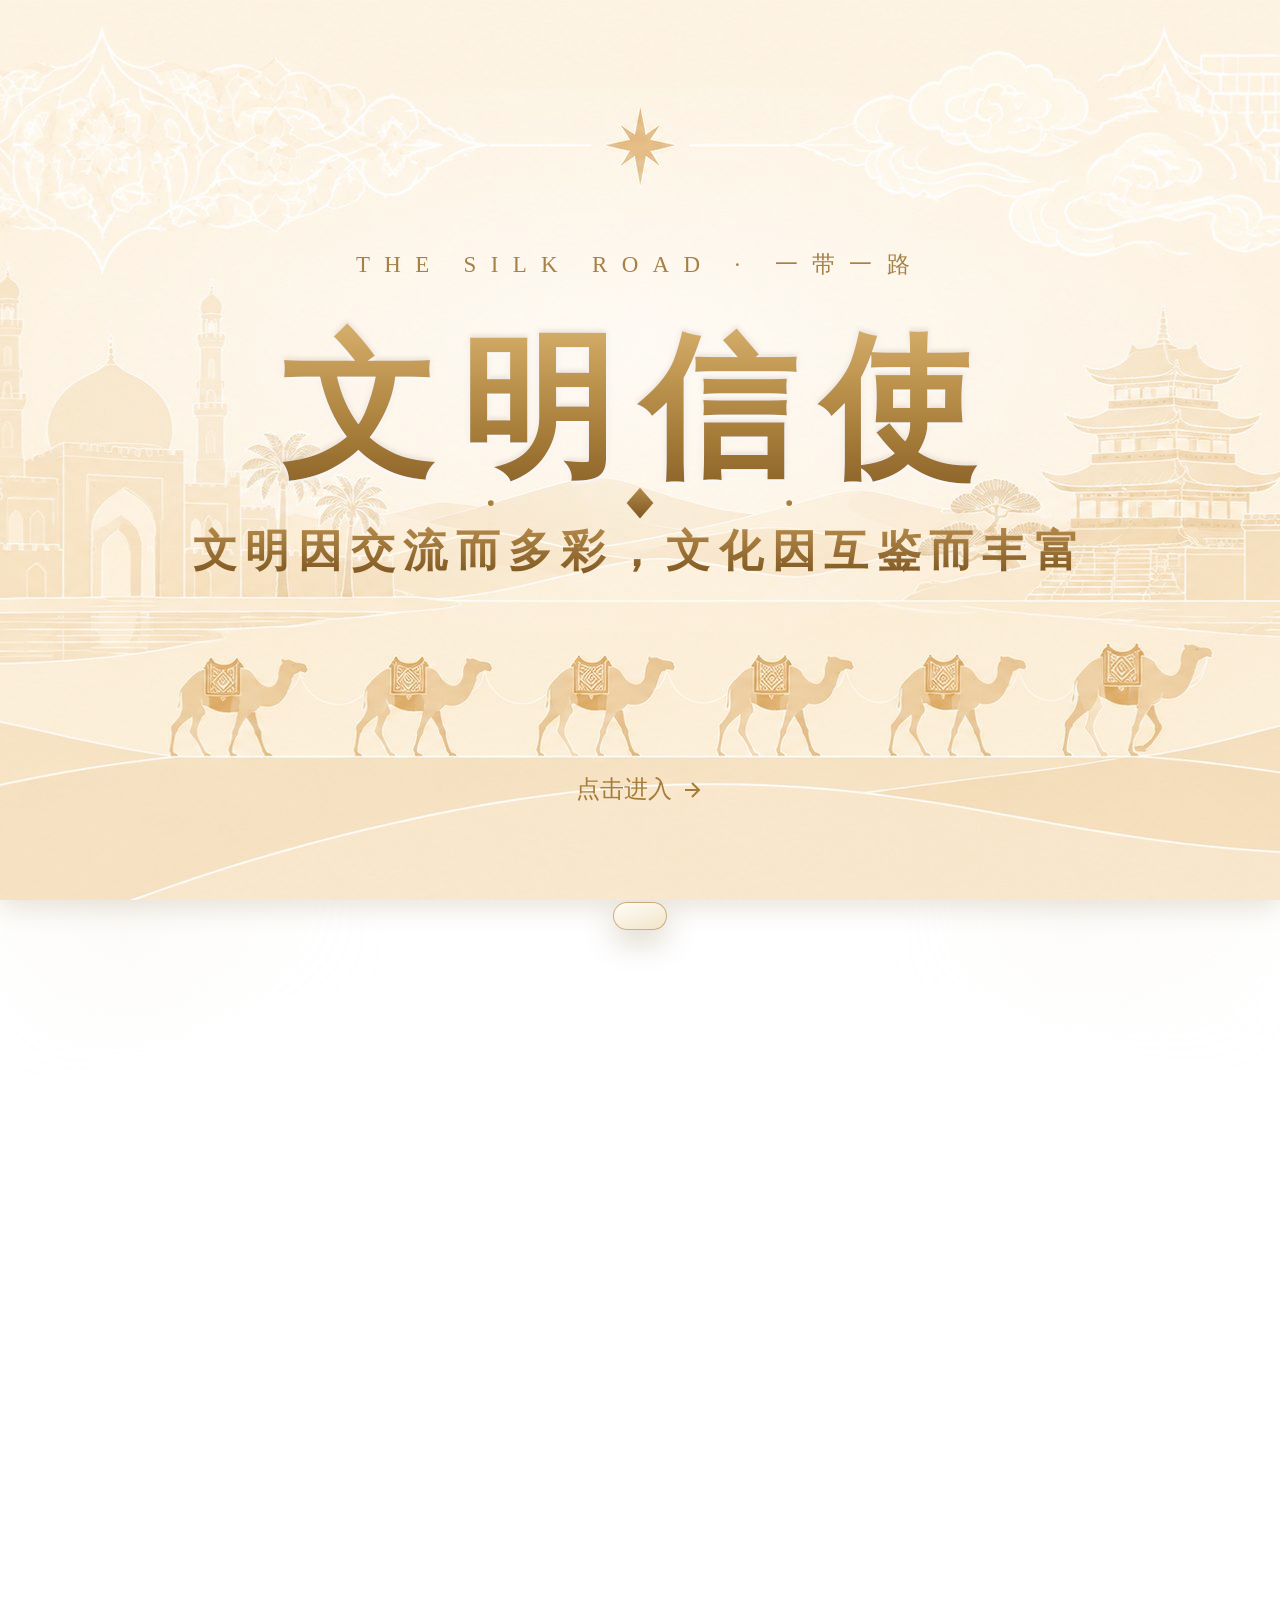
==== commit cdd04b55: "图片优化：首屏从 17MB 压到 2.3MB" ====
--- a/index.html
+++ b/index.html
@@ -45,7 +45,7 @@
     </defs>
 
     <g clip-path="url(#n-frame)">
-      <image href="素材/poster_flat_base_navy_gold_16x9.png" x="0" y="0" width="1672" height="941" preserveAspectRatio="none"/>
+      <image href="素材/poster_flat_base_navy_gold_16x9.jpg" x="0" y="0" width="1672" height="941" preserveAspectRatio="none"/>
 
       <rect x="180" y="120" width="1312" height="560" fill="url(#n-hold)"/>
 
@@ -118,7 +118,7 @@
     </defs>
 
     <g clip-path="url(#cv-frame)">
-      <image href="poster_flat_base_white_16x9.png" x="0" y="0" width="1672" height="941" preserveAspectRatio="none"/>
+      <image href="poster_flat_base_white_16x9.jpg" x="0" y="0" width="1672" height="941" preserveAspectRatio="none"/>
 
       <rect x="150" y="90" width="1372" height="600" fill="url(#cv-lift)"/>
 
--- a/style.css
+++ b/style.css
@@ -98,7 +98,7 @@
   font-family: "PingFang SC", "Noto Sans SC", "Segoe UI", -apple-system, sans-serif;
   /* 全局背景图：深色版。用 multiply 混合压暗花纹，不额外叠任何层 */
   background-color: #575f6b;
-  background-image: url('./images/bg-dark.png');
+  background-image: url('./images/bg-dark.jpg');
   background-position: center center;
   background-size: cover;
   background-repeat: no-repeat;
@@ -380,14 +380,14 @@
   align-items: center;
   justify-content: center;
   overflow: hidden;
-  background-image: url("素材/silkroad_hero_whitegold_16x9.png");  /* 浅色：白金 */
+  background-image: url("素材/silkroad_hero_whitegold_16x9.jpg");  /* 浅色：白金 */
   background-size: cover;
   background-position: center;
   background-repeat: no-repeat;
 }
 /* 深色主题：夜蓝金 */
 [data-theme="dark"] .hero {
-  background-image: url("素材/silkroad_night_2x1.png");
+  background-image: url("素材/silkroad_night_2x1.jpg");
 }
 
 /* 暗色遮罩：压住图片，保证文字清晰 */
@@ -2049,7 +2049,7 @@
    ============================================================ */
 [data-theme="light"] body {
   /* 全局背景图：浅色版 */
-  background: url('./images/bg-light.png') center center / cover no-repeat fixed;
+  background: url('./images/bg-light.jpg') center center / cover no-repeat fixed;
 }
 [data-theme="light"] body::before,
 [data-theme="light"] body::after {
